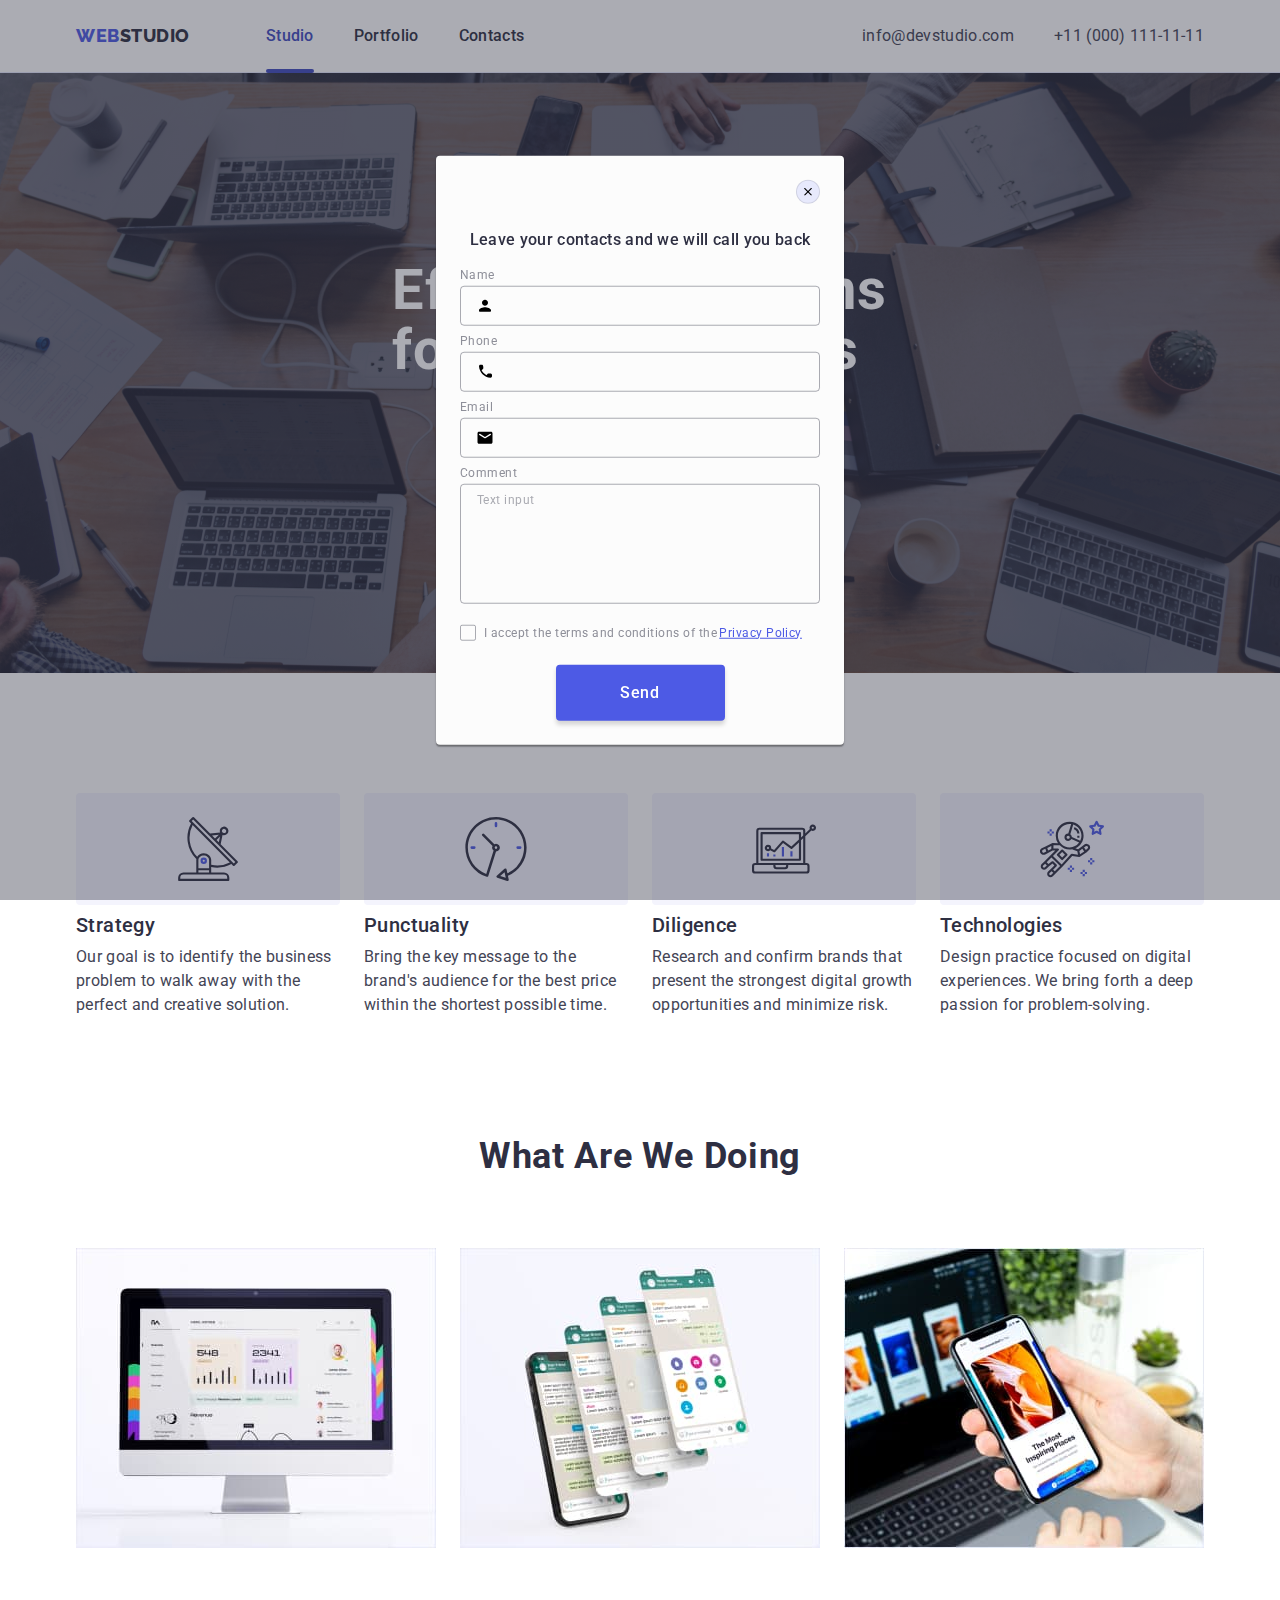
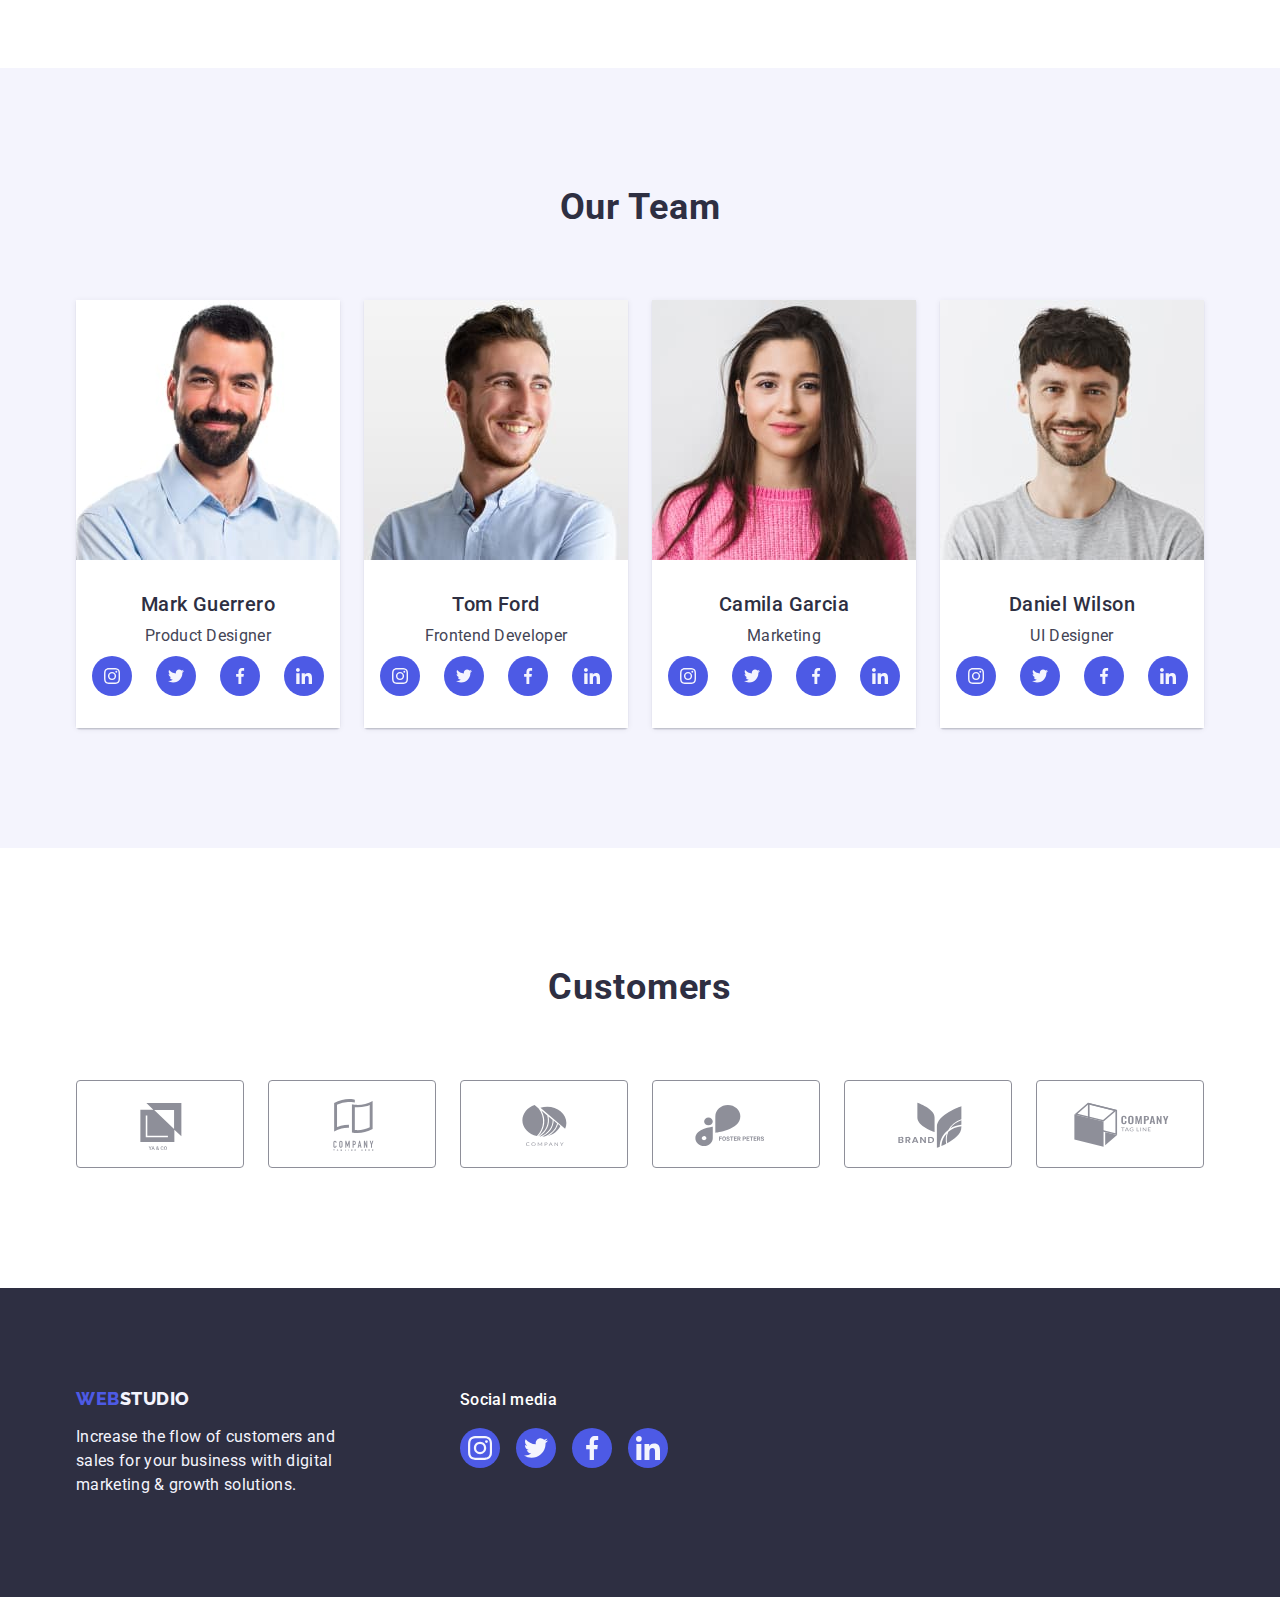
==== index.html @ 510b234d "2346" ====
<!DOCTYPE html>
<html lang="en">
  <head>
    <meta charset="UTF-8" />
    <meta http-equiv="X-UA-Compatible" content="IE=edge" />
    <meta name="viewport" content="width=device-width, initial-scale=1.0" />
    <title>WebStudio</title>
    <link rel="preconnect" href="https://fonts.googleapis.com" />
    <link rel="preconnect" href="https://fonts.gstatic.com" crossorigin />
    <link
      href="https://fonts.googleapis.com/css2?family=Raleway:wght@800&family=Roboto:wght@400;500;700&display=swap"
      rel="stylesheet"
    />
    <link
      rel="stylesheet"
      href="https://cdnjs.cloudflare.com/ajax/libs/modern-normalize/1.1.0/modern-normalize.min.css"
    />
    <link rel="stylesheet" href="./css/styles.css" />
  </head>
  <body>
    <!-- header -->

    <header class="page-header">
      <div class="container page-header-container">
        <nav class="page-navigation">
          <a class="link logo logo-header" href="./index.html"
            >web<span class="logo-second-word-header">Studio</span>
          </a>
          <ul class="list menu">
            <li class="menu-item">
              <a class="link menu-link current" href="./index.html">Studio</a>
            </li>
            <li class="menu-item">
              <a class="link menu-link" href="./portfolio.html">Portfolio</a>
            </li>
            <li class="menu-item"><a class="link menu-link" href="">Contacts</a></li>
          </ul>
        </nav>
        <address class="page-contact">
          <ul class="list contact-list">
            <li>
              <a class="link contact" href="mailto:info@devstudio.com">info@devstudio.com</a>
            </li>
            <li><a class="link contact" href="tel:+11(000)1111111">+11 (000) 111-11-11</a></li>
          </ul>
        </address>
      </div>
    </header>
    <main>
      <!-- slogan -->

      <section class="slogan">
        <div class="container">
          <h1 class="main-title">Effective Solutions for Your Business</h1>
          <button class="modal-open-btn" type="button" data-modal-open>Order Service</button>
        </div>
      </section>

      <!-- our advantages-->

      <section class="our-advantages">
        <div class="container">
          <h2 class="suptitle" hidden>key points</h2>
          <ul class="list advantages-list">
            <li class="advantages-list-item">
              <div class="advantages-list-icon">
                <svg class="advantages-icon" aria-label="antenna icon" width="64" height="64">
                  <use href="./images/icons.svg#icon-antenna"></use>
                </svg>
              </div>
              <h3 class="advantages-title">Strategy</h3>
              <p class="advantages-description">
                Our goal is to identify the business problem to walk away with the perfect and
                creative solution.
              </p>
            </li>
            <li class="advantages-list-item">
              <div class="advantages-list-icon">
                <svg class="advantages-icon" aria-label="clock icon" width="64" height="64">
                  <use href="./images/icons.svg#icon-clock"></use>
                </svg>
              </div>
              <h3 class="advantages-title">Punctuality</h3>
              <p class="advantages-description">
                Bring the key message to the brand's audience for the best price within the shortest
                possible time.
              </p>
            </li>
            <li class="advantages-list-item">
              <div class="advantages-list-icon">
                <svg class="advantages-icon" aria-label="diagram icon" width="64" height="64">
                  <use href="./images/icons.svg#icon-diagram"></use>
                </svg>
              </div>
              <h3 class="advantages-title">Diligence</h3>
              <p class="advantages-description">
                Research and confirm brands that present the strongest digital growth opportunities
                and minimize risk.
              </p>
            </li>
            <li class="advantages-list-item">
              <div class="advantages-list-icon">
                <svg class="advantages-icon" aria-label="astronaut icon" width="64" height="64">
                  <use href="./images/icons.svg#icon-astronaut"></use>
                </svg>
              </div>
              <h3 class="advantages-title">Technologies</h3>
              <p class="advantages-description">
                Design practice focused on digital experiences. We bring forth a deep passion for
                problem-solving.
              </p>
            </li>
          </ul>
        </div>
      </section>

      <!--  What are we doing-->

      <section class="what-are-we-doing">
        <div class="container">
          <h2 class="suptitle">What are we doing</h2>
          <ul class="list gallery-list">
            <li class="gallery-list-item">
              <img
                class="gallery-list-img"
                src="./images/what-are-we-doing/monitor.jpg"
                alt="monitor"
                width="360"
                height="300"
              />
            </li>
            <li class="gallery-list-item">
              <img
                class="gallery-list-img"
                src="./images/what-are-we-doing/screens.jpg"
                alt="screens"
                width="360"
                height="300"
              />
            </li>
            <li class="gallery-list-item">
              <img
                class="gallery-list-img"
                src="./images/what-are-we-doing/laptop-phone.jpg"
                alt="laptop-phone"
                width="360"
                height="300"
              />
            </li>
          </ul>
        </div>
      </section>

      <!-- Our Team -->

      <section class="our-team">
        <div class="container">
          <h2 class="suptitle">Our Team</h2>
          <ul class="list team-gallery-list">
            <li class="team-gallery-list-item">
              <img
                class="team-gallery-list-img"
                src="./images/our-team/mark-guerrero.jpg"
                alt="Mark Guerrero"
                width="264"
                height="260"
              />
              <div class="employees-list-text-content">
                <h3 class="employees-list-name">Mark Guerrero</h3>
                <p class="employees-list-position">Product Designer</p>
                <ul class="social-list list">
                  <li class="sosial-list-item">
                    <a href="" class="social-list-link">
                      <svg
                        class="social-list-icon"
                        aria-label="Instagram icon"
                        width="16"
                        height="16"
                      >
                        <use href="./images/icons.svg#icon-instagram"></use>
                      </svg>
                    </a>
                  </li>
                  <li class="sosial-list-item">
                    <a href="" class="social-list-link">
                      <svg
                        class="social-list-icon"
                        aria-label="twitter icon"
                        width="16"
                        height="16"
                      >
                        <use href="./images/icons.svg#icon-twitter"></use>
                      </svg>
                    </a>
                  </li>
                  <li class="sosial-list-item">
                    <a href="" class="social-list-link">
                      <svg
                        class="social-list-icon"
                        aria-label="facebook icon"
                        width="16"
                        height="16"
                      >
                        <use href="./images/icons.svg#icon-facebook"></use>
                      </svg>
                    </a>
                  </li>
                  <li class="sosial-list-item">
                    <a href="" class="social-list-link">
                      <svg
                        class="social-list-icon"
                        aria-label="linkedin icon"
                        width="16"
                        height="16"
                      >
                        <use href="./images/icons.svg#icon-linkedin"></use>
                      </svg>
                    </a>
                  </li>
                </ul>
              </div>
            </li>
            <li class="team-gallery-list-item">
              <img
                class="team-gallery-list-img"
                src="./images/our-team/tom-ford.jpg"
                alt="Tom Ford"
                width="264"
                height="260"
              />
              <div class="employees-list-text-content">
                <h3 class="employees-list-name">Tom Ford</h3>
                <p class="employees-list-position">Frontend Developer</p>
                <ul class="social-list list">
                  <li class="sosial-list-item">
                    <a href="" class="social-list-link">
                      <svg
                        class="social-list-icon"
                        aria-label="Instagram icon"
                        width="16"
                        height="16"
                      >
                        <use href="./images/icons.svg#icon-instagram"></use>
                      </svg>
                    </a>
                  </li>
                  <li class="sosial-list-item">
                    <a href="" class="social-list-link">
                      <svg
                        class="social-list-icon"
                        aria-label="twitter icon"
                        width="16"
                        height="16"
                      >
                        <use href="./images/icons.svg#icon-twitter"></use>
                      </svg>
                    </a>
                  </li>
                  <li class="sosial-list-item">
                    <a href="" class="social-list-link">
                      <svg
                        class="social-list-icon"
                        aria-label="facebook icon"
                        width="16"
                        height="16"
                      >
                        <use href="./images/icons.svg#icon-facebook"></use>
                      </svg>
                    </a>
                  </li>
                  <li class="sosial-list-item">
                    <a href="" class="social-list-link">
                      <svg
                        class="social-list-icon"
                        aria-label="linkedin icon"
                        width="16"
                        height="16"
                      >
                        <use href="./images/icons.svg#icon-linkedin"></use>
                      </svg>
                    </a>
                  </li>
                </ul>
              </div>
            </li>
            <li class="team-gallery-list-item">
              <img
                class="team-gallery-list-img"
                src="./images/our-team/camila-garcia.jpg"
                alt="Camila Garcia"
                width="264"
                height="260"
              />
              <div class="employees-list-text-content">
                <h3 class="employees-list-name">Camila Garcia</h3>
                <p class="employees-list-position">Marketing</p>
                <ul class="social-list list">
                  <li class="sosial-list-item">
                    <a href="" class="social-list-link">
                      <svg
                        class="social-list-icon"
                        aria-label="Instagram icon"
                        width="16"
                        height="16"
                      >
                        <use href="./images/icons.svg#icon-instagram"></use>
                      </svg>
                    </a>
                  </li>
                  <li class="sosial-list-item">
                    <a href="" class="social-list-link">
                      <svg
                        class="social-list-icon"
                        aria-label="twitter icon"
                        width="16"
                        height="16"
                      >
                        <use href="./images/icons.svg#icon-twitter"></use>
                      </svg>
                    </a>
                  </li>
                  <li class="sosial-list-item">
                    <a href="" class="social-list-link">
                      <svg
                        class="social-list-icon"
                        aria-label="facebook icon"
                        width="16"
                        height="16"
                      >
                        <use href="./images/icons.svg#icon-facebook"></use>
                      </svg>
                    </a>
                  </li>
                  <li class="sosial-list-item">
                    <a href="" class="social-list-link">
                      <svg
                        class="social-list-icon"
                        aria-label="linkedin icon"
                        width="16"
                        height="16"
                      >
                        <use href="./images/icons.svg#icon-linkedin"></use>
                      </svg>
                    </a>
                  </li>
                </ul>
              </div>
            </li>
            <li class="team-gallery-list-item">
              <img
                class="team-gallery-list-img"
                src="./images/our-team/daniel-wilson.jpg"
                alt="Daniel Wilson"
                width="264"
                height="260"
              />
              <div class="employees-list-text-content">
                <h3 class="employees-list-name">Daniel Wilson</h3>
                <p class="employees-list-position">UI Designer</p>
                <ul class="social-list list">
                  <li class="sosial-list-item">
                    <a href="" class="social-list-link">
                      <svg
                        class="social-list-icon"
                        aria-label="Instagram icon"
                        width="16"
                        height="16"
                      >
                        <use href="./images/icons.svg#icon-instagram"></use>
                      </svg>
                    </a>
                  </li>
                  <li class="sosial-list-item">
                    <a href="" class="social-list-link">
                      <svg
                        class="social-list-icon"
                        aria-label="twitter icon"
                        width="16"
                        height="16"
                      >
                        <use href="./images/icons.svg#icon-twitter"></use>
                      </svg>
                    </a>
                  </li>
                  <li class="sosial-list-item">
                    <a href="" class="social-list-link">
                      <svg
                        class="social-list-icon"
                        aria-label="facebook icon"
                        width="16"
                        height="16"
                      >
                        <use href="./images/icons.svg#icon-facebook"></use>
                      </svg>
                    </a>
                  </li>
                  <li class="sosial-list-item">
                    <a href="" class="social-list-link">
                      <svg
                        class="social-list-icon"
                        aria-label="linkedin icon"
                        width="16"
                        height="16"
                      >
                        <use href="./images/icons.svg#icon-linkedin"></use>
                      </svg>
                    </a>
                  </li>
                </ul>
              </div>
            </li>
          </ul>
        </div>
      </section>

      <!-- CUSTOMERS -->

      <section class="customers">
        <div class="container">
          <h2 class="suptitle">Customers</h2>
          <ul class="list customers-list">
            <li class="customers-list-item">
              <a href="" class="customers-list-link">
                <svg
                  class="customers-list-icon"
                  aria-label="logo company one"
                  width="104"
                  height="56"
                >
                  <use href="./images/icons.svg#icon-logo"></use>
                </svg>
              </a>
            </li>
            <li class="customers-list-item">
              <a href="" class="customers-list-link">
                <svg
                  class="customers-list-icon"
                  aria-label="logo company two"
                  width="104"
                  height="56"
                >
                  <use href="./images/icons.svg#icon-logo-1"></use>
                </svg>
              </a>
            </li>
            <li class="customers-list-item">
              <a href="" class="customers-list-link">
                <svg
                  class="customers-list-icon"
                  aria-label="logo company three"
                  width="104"
                  height="56"
                >
                  <use href="./images/icons.svg#icon-logo-2"></use>
                </svg>
              </a>
            </li>
            <li class="customers-list-item">
              <a href="" class="customers-list-link">
                <svg
                  class="customers-list-icon"
                  aria-label="logo company four"
                  width="104"
                  height="56"
                >
                  <use href="./images/icons.svg#icon-logo-3"></use>
                </svg>
              </a>
            </li>
            <li class="customers-list-item">
              <a href="" class="customers-list-link">
                <svg
                  class="customers-list-icon"
                  aria-label="logo company five"
                  width="104"
                  height="56"
                >
                  <use href="./images/icons.svg#icon-logo-4"></use>
                </svg>
              </a>
            </li>
            <li class="customers-list-item">
              <a href="" class="customers-list-link">
                <svg
                  class="customers-list-icon"
                  aria-label="logo company six"
                  width="104"
                  height="56"
                >
                  <use href="./images/icons.svg#icon-logo-5"></use>
                </svg>
              </a>
            </li>
          </ul>
        </div>
      </section>
    </main>

    <!-- footer -->

    <footer class="footer">
      <div class="container footer-container">
        <div class="footer-block-one">
          <a class="link logo logo-footer" href="./index.html"
            >web<span class="logo-second-word-footer">Studio</span>
          </a>
          <p class="footer-message">
            Increase the flow of customers and sales for your business with digital marketing &
            growth solutions.
          </p>
        </div>

        <div class="footer-block-two">
          <p class="footer-media-message">Social media</p>
          <ul class="footer-social-list list">
            <li class="footer-social-list-item">
              <a href="" class="footer-social-list-link">
                <svg
                  class="footer-social-list-icon"
                  aria-label="Instagram icon"
                  width="24"
                  height="24"
                >
                  <use href="./images/icons.svg#icon-instagram"></use>
                </svg>
              </a>
            </li>
            <li class="footer-social-list-item">
              <a href="" class="footer-social-list-link">
                <svg
                  class="footer-social-list-icon"
                  aria-label="twitter icon"
                  width="24"
                  height="24"
                >
                  <use href="./images/icons.svg#icon-twitter"></use>
                </svg>
              </a>
            </li>
            <li class="footer-social-list-item">
              <a href="" class="footer-social-list-link">
                <svg
                  class="footer-social-list-icon"
                  aria-label="facebook icon"
                  width="24"
                  height="24"
                >
                  <use href="./images/icons.svg#icon-facebook"></use>
                </svg>
              </a>
            </li>
            <li class="footer-social-list-item">
              <a href="" class="footer-social-list-link">
                <svg
                  class="footer-social-list-icon"
                  aria-label="linkedin icon"
                  width="24"
                  height="24"
                >
                  <use href="./images/icons.svg#icon-linkedin"></use>
                </svg>
              </a>
            </li>
          </ul>
        </div>
      </div>
    </footer>
    <div class="backdrop" data-modal>
      <div class="modal">
        <button type="button" class="modal-close-button" data-modal-close>
          <svg class="modal-close-icon" aria-label="modal close icon" width="8" height="8">
            <use href="./images/icons.svg#icon-close-black"></use>
          </svg>
        </button>

        <p class="contact-form-title">Leave your contacts and we will call you back</p>

        <form class="modal-contact-form">
          <div class="contact-form-field-wrap">
            <label for="user-name" class="contact-form-field-wrapper">Name</label>
            <div class="contact-form-input-wrapper">
              <input
                id="user-name"
                class="contact-form-input"
                name="user-name"
                type="text"
                required
                pattern="[a-zA-Zа-яА-ЯіІїЇєЄ’ґҐ]+"
              />
              <svg class="contact-form-input-icon" aria-label="name icon" width="18" height="24">
                <use href="./images/icons.svg#icon-name"></use>
              </svg>
            </div>
          </div>

          <div class="contact-form-field-wrap">
            <label for="user-phone" class="contact-form-field-wrapper">Phone</label>
            <div class="contact-form-input-wrapper">
              <input
                id="user-phone"
                class="contact-form-input"
                name="user_tel"
                type="tel"
                required
                pattern="[0-9]{3}-[0-9]{3}-[0-9]{2}-[0-9]{2}"
                title="xxx-xxx-xx-xx"
              />
              <svg class="contact-form-input-icon" aria-label="phone icon" width="18" height="24">
                <use href="./images/icons.svg#icon-phone"></use>
              </svg>
            </div>
          </div>

          <div class="contact-form-field-wrap">
            <label for="user-email" class="contact-form-field-wrapper">Email</label>
            <div class="contact-form-input-wrapper">
              <input
                id="user-email"
                class="contact-form-input"
                name="user_email"
                type="email"
                required
              />
              <svg class="contact-form-input-icon" aria-label="email icon" width="18" height="24">
                <use href="./images/icons.svg#icon-email"></use>
              </svg>
            </div>
          </div>

          <div class="comment-form-field-wrap">
            <label for="user-comment" class="comment-form-field-wrapper">Comment</label>
            <textarea
              id="user-comment"
              class="contact-form-message"
              name="user-message"
              placeholder="Text input"
            ></textarea>
          </div>

          <div>
            <label class="contact-form-checkbox-wrapper">
              <input class="contact-form-checkbox" type="checkbox" name="privacy_policy" required />
              <svg
                class="contact-form-own-checkbox"
                aria-label="checkbox icon"
                width="10"
                height="8"
              >
                <use
                  class="contact-form-checkmark-icon"
                  href="./images/icons.svg#icon-checkmark"
                ></use>
              </svg>
              I accept the terms and conditions of the
              <a class="privacy-policy" href="">Privacy Policy</a>
            </label>
          </div>

          <button class="contact-form-send" type="submit">Send</button>
        </form>
      </div>
    </div>
    <script src="./js/modal.js"></script>
  </body>
</html>
---- css/styles.css ----
:root {
  --main-font-family: 'Roboto', sans-serif;
  --secondary-font-family: 'Raleway', sans-serif;
  --background-color: #ffffff;
  --logo-second-word-header: #2e2f42;
  --logo-second-word-footer: #f4f4fd;
  --border-menu-filter-btn: 1px solid #e7e9fc;
  --social-list-icon-color: #f4f4fd;
  --footer-social-list-icon-color: #f4f4fd;
  --customers-logo-color: #8e8f99;
  --customers-logo-hover-color: #404bbf;
  --transition-duration-and-func: 250ms cubic-bezier(0.4, 0, 0.2, 1);
}

.list {
  list-style: none;
}

.link {
  text-decoration: none;
}

button {
  cursor: pointer;
}

h1,
h2,
h3,
p {
  margin-top: 0;
  margin-bottom: 0;
}

ul,
ol {
  margin-top: 0;
  margin-bottom: 0;
  padding-left: 0;
}

img {
  display: block;
}

body {
  font-family: var(--main-font-family);
  color: #434455;
  background-color: #ffffff;
}

.container {
  width: 1158px;
  margin-left: auto;
  margin-right: auto;
  padding-left: 15px;
  padding-right: 15px;
}

/* ================= COMPONENTS ================= */

.suptitle {
  font-weight: 700;
  font-size: 36px;
  line-height: 1.1;
  letter-spacing: 0.02em;
  text-transform: capitalize;
  text-align: center;
  color: #2e2f42;
  margin-bottom: 72px;
}

.logo {
  font-family: var(--secondary-font-family);
  font-weight: 800;
  font-size: 18px;
  line-height: 1.17;
  letter-spacing: 0.03em;
  color: #4d5ae5;
  text-transform: uppercase;
}

.logo-header {
  margin-right: 76px;
}
.logo-footer {
  display: inline-block;
  margin-bottom: 16px;
}

.logo-second-word-footer {
  color: var(--logo-second-word-footer);
}

.logo-second-word-header {
  color: var(--logo-second-word-header);
}
/* ================= /COMPONENTS ================= */

/* ================== header ===================== */
.page-header {
  display: flex;
  align-items: center;
  border-bottom: 1px solid #e7e9fc;
  box-shadow: 0px 2px 1px rgba(46, 47, 66, 0.08), 0px 1px 1px rgba(46, 47, 66, 0.16),
    0px 1px 6px rgba(46, 47, 66, 0.08);
}

.page-header-container {
  display: flex;
  align-items: center;
}

.page-navigation {
  display: flex;
  align-items: center;
}

.menu {
  display: flex;
  align-items: center;
  gap: 40px;
}

.menu-link {
  font-weight: 500;
  font-size: 16px;
  line-height: 1.5;
  letter-spacing: 0.02em;
  color: #2e2f42;
  padding-top: 24px;
  padding-bottom: 24px;
  transition: color var(--transition-duration-and-func);
  display: block;
}

.current {
  color: #404bbf;
  position: relative;
}

.current::after {
  content: '';
  display: block;
  width: 100%;
  height: 4px;
  border-radius: 2px;
  background-color: #404bbf;
  position: absolute;
  bottom: -1px;
  left: 0;
}

.menu-link:hover,
.menu-link:focus {
  color: #404bbf;
}

.page-contact {
  font-style: normal;
  margin-left: auto;
}

.contact-list {
  display: flex;
  align-items: center;
  gap: 40px;
}

.contact {
  font-weight: 400;
  font-size: 16px;
  line-height: 1.5;
  letter-spacing: 0.02em;
  color: #434455;
  transition: color var(--transition-duration-and-func);
}

.contact:hover,
.contact:focus {
  color: #404bbf;
}

/* ==========/header========== */

/*  =================slogan================*/
.slogan {
  background-color: #2e2f42;
  padding: 188px 0;
  background-image: linear-gradient(rgba(46, 47, 66, 0.7), rgba(46, 47, 66, 0.7)),
    url(../images/slogan/people-office.jpg);
  background-size: cover;
  background-repeat: no-repeat;
  background-position: center;
  margin-left: auto;
  margin-right: auto;
  max-width: 1440px;
}

.main-title {
  font-weight: 700;
  font-size: 56px;
  line-height: 1.07;
  letter-spacing: 0.02em;
  margin-left: auto;
  margin-right: auto;
  color: #ffffff;
  max-width: 496px;
}
.modal-open-btn {
  margin-left: auto;
  margin-right: auto;
  margin-top: 48px;
  display: block;
  padding: 16px 32px;
  min-width: 169px;
  min-height: 56px;
  border: none;
  box-shadow: 0px 4px 4px rgba(0, 0, 0, 0.15);
  border-radius: 4px;
  font-weight: 500;
  font-size: 16px;
  line-height: 1.5;
  letter-spacing: 0.04em;
  color: #ffffff;
  background-color: #4d5ae5;
  transition: background-color var(--transition-duration-and-func);
}

.modal-open-btn:hover,
.modal-open-btn:focus {
  background-color: #404bbf;
}

.advantages-title {
  font-weight: 500;
  font-size: 20px;
  line-height: 1.2;
  letter-spacing: 0.02em;
  color: #2e2f42;
}
.advantages-description {
  font-weight: 400;
  font-size: 16px;
  line-height: 1.5;
  letter-spacing: 0.02em;
  color: #434455;
}
/*  =================/slogan================*/

/* ================= our advantages=================== */

.our-advantages {
  padding: 120px 0;
}

.advantages-list {
  display: flex;
  align-items: center;
  gap: 24px;
}

.advantages-list-item {
  flex-basis: calc((100% - 72px) / 4);
}

.advantages-list-icon {
  display: flex;
  justify-content: center;
  align-items: center;
  background-color: #f4f4fd;
  border-radius: 4px;
  padding-top: 24px;
  padding-bottom: 24px;
  margin-bottom: 8px;
  height: 112px;
}

.advantages-title {
  margin-bottom: 8px;
}

/* ================== /our advantages==================== */

/* ==================== What are we doing ================ */

.what-are-we-doing {
  padding-bottom: 120px;
}

.gallery-list {
  display: flex;
  gap: 24px;
}

.gallery-list-item {
  flex-basis: calc((100% - 48px) / 3);
}

/*================ Our Team ================*/

.our-team {
  background-color: #f4f4fd;
  padding-top: 120px;
  padding-bottom: 120px;
}

.employees-list-name {
  font-weight: 500;
  font-size: 20px;
  line-height: 1.2;
  letter-spacing: 0.02em;
  color: #2e2f42;
  margin-bottom: 8px;
}
.employees-list-position {
  font-weight: 400;
  font-size: 16px;
  line-height: 1.5;
  letter-spacing: 0.02em;
  color: #434455;
  margin-bottom: 8px;
}

.team-gallery-list {
  display: flex;
  gap: 24px;
}

.team-gallery-list-item {
  flex-basis: calc((100% - 72px) / 4);
  border-radius: 0px 0px 4px 4px;
  box-shadow: 0px 1px 6px rgba(46, 47, 66, 0.08), 0px 1px 1px rgba(46, 47, 66, 0.16),
    0px 2px 1px rgba(46, 47, 66, 0.08);
}

.employees-list-text-content {
  padding-top: 32px;
  padding-bottom: 32px;
  text-align: center;
  background-color: #ffffff;
}

.social-list {
  display: flex;
  justify-content: center;
  gap: 24px;
}

.social-list-link {
  width: 40px;
  height: 40px;
  border-radius: 50%;
  background-color: #4d5ae5;
  display: flex;
  justify-content: center;
  align-items: center;
  transition: background-color var(--transition-duration-and-func);
}

.social-list-link:hover,
.social-list-link:focus {
  background-color: #404bbf;
}

.social-list-icon {
  fill: var(--social-list-icon-color);
}

/*================ /Our Team ================*/

/*================ CUSTOMERS =============== */
.customers {
  padding-top: 120px;
  padding-bottom: 120px;
}

.customers-list {
  display: flex;
  justify-content: center;
  gap: 24px;
}

.customers-list-item {
  flex-basis: calc((100% - 120px) / 6);
  width: 168px;
  height: 88px;
}

.customers-list-link {
  display: flex;
  width: 100%;
  height: 100%;
  border: 1px solid var(--customers-logo-color);
  border-radius: 4px;
  justify-content: center;
  align-items: center;
  color: var(--customers-logo-color);
  transition: border-color var(--transition-duration-and-func),
    color var(--transition-duration-and-func);
}

.customers-list-link:hover,
.customers-list-link:focus {
  color: var(--customers-logo-hover-color);
  border-color: var(--customers-logo-hover-color);
}

.customers-list-icon {
  fill: currentColor;
}

/*================ /CUSTOMERS =============== */

/*====================== footer ================*/

.footer {
  background-color: #2e2f42;
  padding-top: 100px;
  padding-bottom: 100px;
  display: flex;
}

.footer-container {
  display: flex;
  align-items: baseline;
}

.footer-block-one {
  margin-right: 120px;
}

.footer-message {
  font-weight: 400;
  font-size: 16px;
  line-height: 1.5;
  letter-spacing: 0.02em;
  color: #f4f4fd;
  max-width: 264px;
}

.footer-media-message {
  font-weight: 500;
  font-size: 16px;
  line-height: 1.5;
  letter-spacing: 0.02em;
  color: #ffffff;
  margin-bottom: 16px;
}
.footer-social-list {
  display: flex;
  gap: 16px;
}

.footer-social-list-link {
  display: flex;
  width: 40px;
  height: 40px;
  border-radius: 50%;
  background-color: #4d5ae5;
  justify-content: center;
  align-items: center;
  transition: background-color var(--transition-duration-and-func);
}

.footer-social-list-link:hover,
.footer-social-list-link:focus {
  background-color: #31d0aa;
}

.footer-social-list-icon {
  fill: var(--footer-social-list-icon-color);
}

/*====================== /footer ================*/

/*====================== PORTFOLIO =================*/

.filter {
  padding-top: 96px;
  padding-bottom: 120px;
}

.menu-filter-btn {
  font-weight: 500;
  font-size: 16px;
  line-height: 1.5;
  letter-spacing: 0.04em;
  color: #4d5ae5;
  background-color: #f4f4fd;
  padding: 12px 24px;
  border-radius: 4px;
  border: var(--border-menu-filter-btn);
  transition: color var(--transition-duration-and-func),
    background-color var(--transition-duration-and-func),
    border-color var(--transition-duration-and-func), box-shadow var(--transition-duration-and-func);
}

.menu-filter-btn:hover,
.menu-filter-btn:focus {
  background-color: #404bbf;
  color: #ffffff;
  border: 1px solid transparent;
  box-shadow: 0px 3px 1px rgba(0, 0, 0, 0.1), 0px 2px 1px rgba(0, 0, 0, 0.08),
    0px 2px 2px rgba(0, 0, 0, 0.12);
}

.portfolio-list {
  display: flex;
  flex-wrap: wrap;
  column-gap: 24px;
  row-gap: 48px;
}

.portfolio-list-item {
  flex-basis: calc((100% - 48px) / 3);
}

.portfolio-link {
  display: block;
  transition: box-shadow var(--transition-duration-and-func);
}

.portfolio-list-img-wrapper {
  position: relative;
  overflow: hidden;
}

.overlay {
  position: absolute;
  top: 0;
  left: 0;
  font-weight: 400;
  font-size: 16px;
  line-height: 1.5;
  letter-spacing: 0.02em;
  padding: 40px 32px;
  color: #f4f4fd;
  background-color: #4d5ae5;
  width: 100%;
  height: 100%;
  overflow: auto;
  transform: translateY(100%);
  transition: transform var(--transition-duration-and-func);
}

.portfolio-link:hover,
.portfolio-link:focus {
  box-shadow: 0px 1px 6px rgba(46, 47, 66, 0.08), 0px 1px 1px rgba(46, 47, 66, 0.16),
    0px 2px 1px rgba(46, 47, 66, 0.08);
}

.portfolio-link:hover .overlay,
.portfolio-link:focus .overlay {
  transform: translateY(0%);
}

.portfolio-list-branch {
  font-weight: 500;
  font-size: 20px;
  line-height: 1.2;
  letter-spacing: 0.02em;
  color: #2e2f42;
  margin-bottom: 8px;
}

.portfolio-list-activity {
  font-weight: 400;
  font-size: 16px;
  line-height: 1.5;
  letter-spacing: 0.02em;
  color: #434455;
}

.menu-filter {
  display: flex;
  justify-content: center;
  margin-bottom: 72px;
  gap: 24px;
}

.portfolio-list-text-content {
  padding: 32px 16px;
  border: 1px solid #e7e9fc;
  border-top: none;
}
/*====================== /PORTFOLIO =================*/

/* ===================== BACKDROP MODAL ====================*/

.backdrop {
  position: fixed;
  top: 0;
  left: 0;
  width: 100%;
  height: 100%;
  background-color: rgba(46, 47, 66, 0.4);
  opacity: 1;
  visibility: visible;
  transition: opacity var(--transition-duration-and-func),
    visibility var(--transition-duration-and-func);
}

.is-hidden {
  opacity: 0;
  visibility: hidden;
  pointer-events: none;
}

.modal {
  width: 408px;
  min-height: 584px;
  padding: 72px 24px 24px;
  background-color: #fcfcfc;
  border-radius: 4px;
  box-shadow: 0px 1px 1px rgba(0, 0, 0, 0.14), 0px 1px 3px rgba(0, 0, 0, 0.12),
    0px 2px 1px rgba(0, 0, 0, 0.2);
  position: absolute;
  top: 50%;
  left: 50%;
  transform: translate(-50%, -50%);
  transition: transform var(--transition-duration-and-func);
}

.modal-close-button {
  display: flex;
  justify-content: center;
  align-items: center;
  position: absolute;
  top: 24px;
  right: 24px;
  padding: 0;
  width: 24px;
  height: 24px;
  border-radius: 50%;
  background-color: #e7e9fc;
  border: 1px solid rgba(0, 0, 0, 0.1);
  transition: background-color var(--transition-duration-and-func),
    border var(--transition-duration-and-func);
}

.modal-close-button:hover,
.modal-close-button:focus {
  border: none;
  background-color: #404bbf;
}

.modal-close-button:hover .modal-close-icon,
.modal-close-button:focus .modal-close-icon {
  fill: #ffffff;
}

.modal-close-icon {
  transition: fill var(--transition-duration-and-func);
}

.contact-form-title {
  margin-bottom: 16px;
  text-align: center;
  font-style: normal;
  font-weight: 500;
  font-size: 16px;
  line-height: 1.5;
  letter-spacing: 0.02em;
  color: #2e2f42;
}

.contact-form-field-wrap {
  margin-bottom: 8px;
}

.contact-form-field-wrapper {
  display: block;
  font-weight: 400;
  font-size: 12px;
  line-height: 1.17;
  letter-spacing: 0.04em;
  color: #8e8f99;
  margin-bottom: 4px;
}

.contact-form-input-wrapper {
  position: relative;
  display: block;
}

.contact-form-input {
  width: 100%;
  height: 40px;
  border: 1px solid rgba(46, 47, 66, 0.4);
  border-radius: 4px;
  padding-left: 38px;
  background-color: transparent;
  outline: transparent;
  transition: border-color var(--transition-duration-and-func);
}

.contact-form-input:focus {
  outline: none;
  border-color: #4d5ae5;
}

.contact-form-input:focus + .contact-form-input-icon {
  fill: #4d5ae5;
}

.contact-form-input-icon {
  position: absolute;
  left: 16px;
  top: 50%;
  transform: translateY(-50%);
  transition: fill var(--transition-duration-and-func);
}

.comment-form-field-wrap {
  margin-bottom: 16px;
}

.comment-form-field-wrapper {
  display: block;
  font-weight: 400;
  font-size: 12px;
  line-height: 1.17;
  letter-spacing: 0.04em;
  color: #8e8f99;
  margin-bottom: 4px;
}

.contact-form-message {
  width: 100%;
  height: 120px;
  border: 1px solid rgba(46, 47, 66, 0.4);
  border-radius: 4px;
  padding: 8px 16px;
  resize: none;
  transition: border-color var(--transition-duration-and-func);
  font-size: 12px;
  line-height: 1.17;
  letter-spacing: 0.04em;
  color: rgba(46, 47, 66, 0.4);
  background-color: transparent;
  outline: transparent;
}

.contact-form-message::placeholder {
  font-weight: 400;
  font-size: 12px;
  line-height: 1.17;
  letter-spacing: 0.04em;
  color: rgba(46, 47, 66, 0.4);
}

.contact-form-message:focus {
  outline: none;
  border-color: #4d5ae5;
}

.contact-form-checkbox-wrapper {
  display: flex;
  align-items: center;
  font-weight: 400;
  font-size: 12px;
  line-height: 1.17;
  letter-spacing: 0.04em;
  color: #8e8f99;
}

.contact-form-checkbox {
  appearance: none;
  position: absolute;
}

.contact-form-checkbox:focus + .contact-form-own-checkbox {
  outline: 1px solid #4d5ae5;
}

.contact-form-own-checkbox {
  width: 16px;
  height: 16px;
  border: 1px solid rgba(46, 47, 66, 0.4);
  border-radius: 2px;
  padding: 4px 3px;
  cursor: pointer;
  margin-right: 8px;
}

.contact-form-checkmark-icon {
  opacity: 0;
}

.contact-form-checkbox:checked + .contact-form-own-checkbox {
  background-color: #404bbf;
}

.contact-form-checkbox:checked + .contact-form-own-checkbox > .contact-form-checkmark-icon {
  opacity: 1;
}

.privacy-policy {
  color: #4d5ae5;
  margin-left: 2px;
}
.contact-form-send {
  display: block;
  margin-right: auto;
  margin-left: auto;
}

.contact-form-send {
  display: block;
  margin-left: auto;
  margin-right: auto;
  margin-top: 24px;
  padding: 16px 32px;
  min-width: 169px;
  min-height: 56px;
  box-shadow: 0px 4px 4px rgba(0, 0, 0, 0.15);
  border-radius: 4px;
  font-weight: 500;
  font-size: 16px;
  line-height: 1.5;
  letter-spacing: 0.04em;
  color: #ffffff;
  border: none;
  background-color: #4d5ae5;
  transition: background-color var(--transition-duration-and-func);
}

.contact-form-send:hover,
.contact-form-send:focus {
  background-color: #404bbf;
}

/* ===================== /BACKDROP MODAL ====================*/
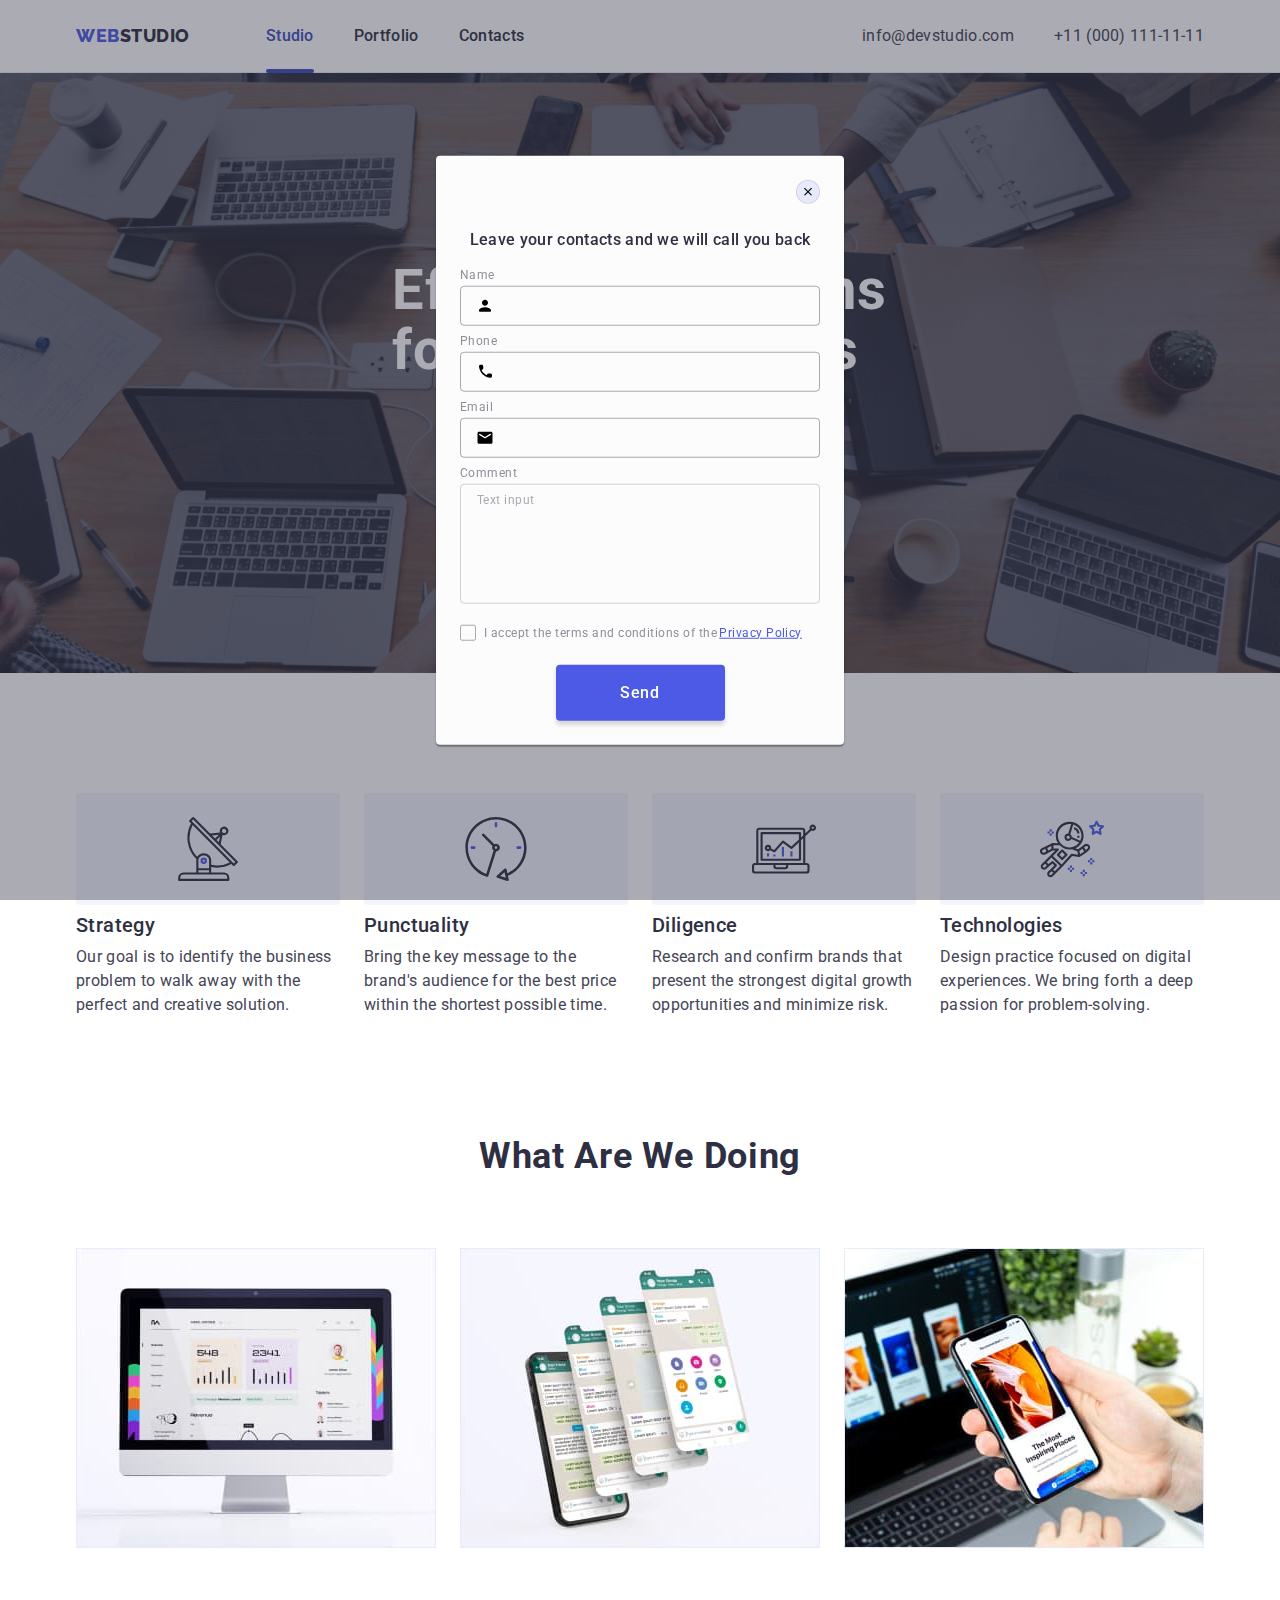
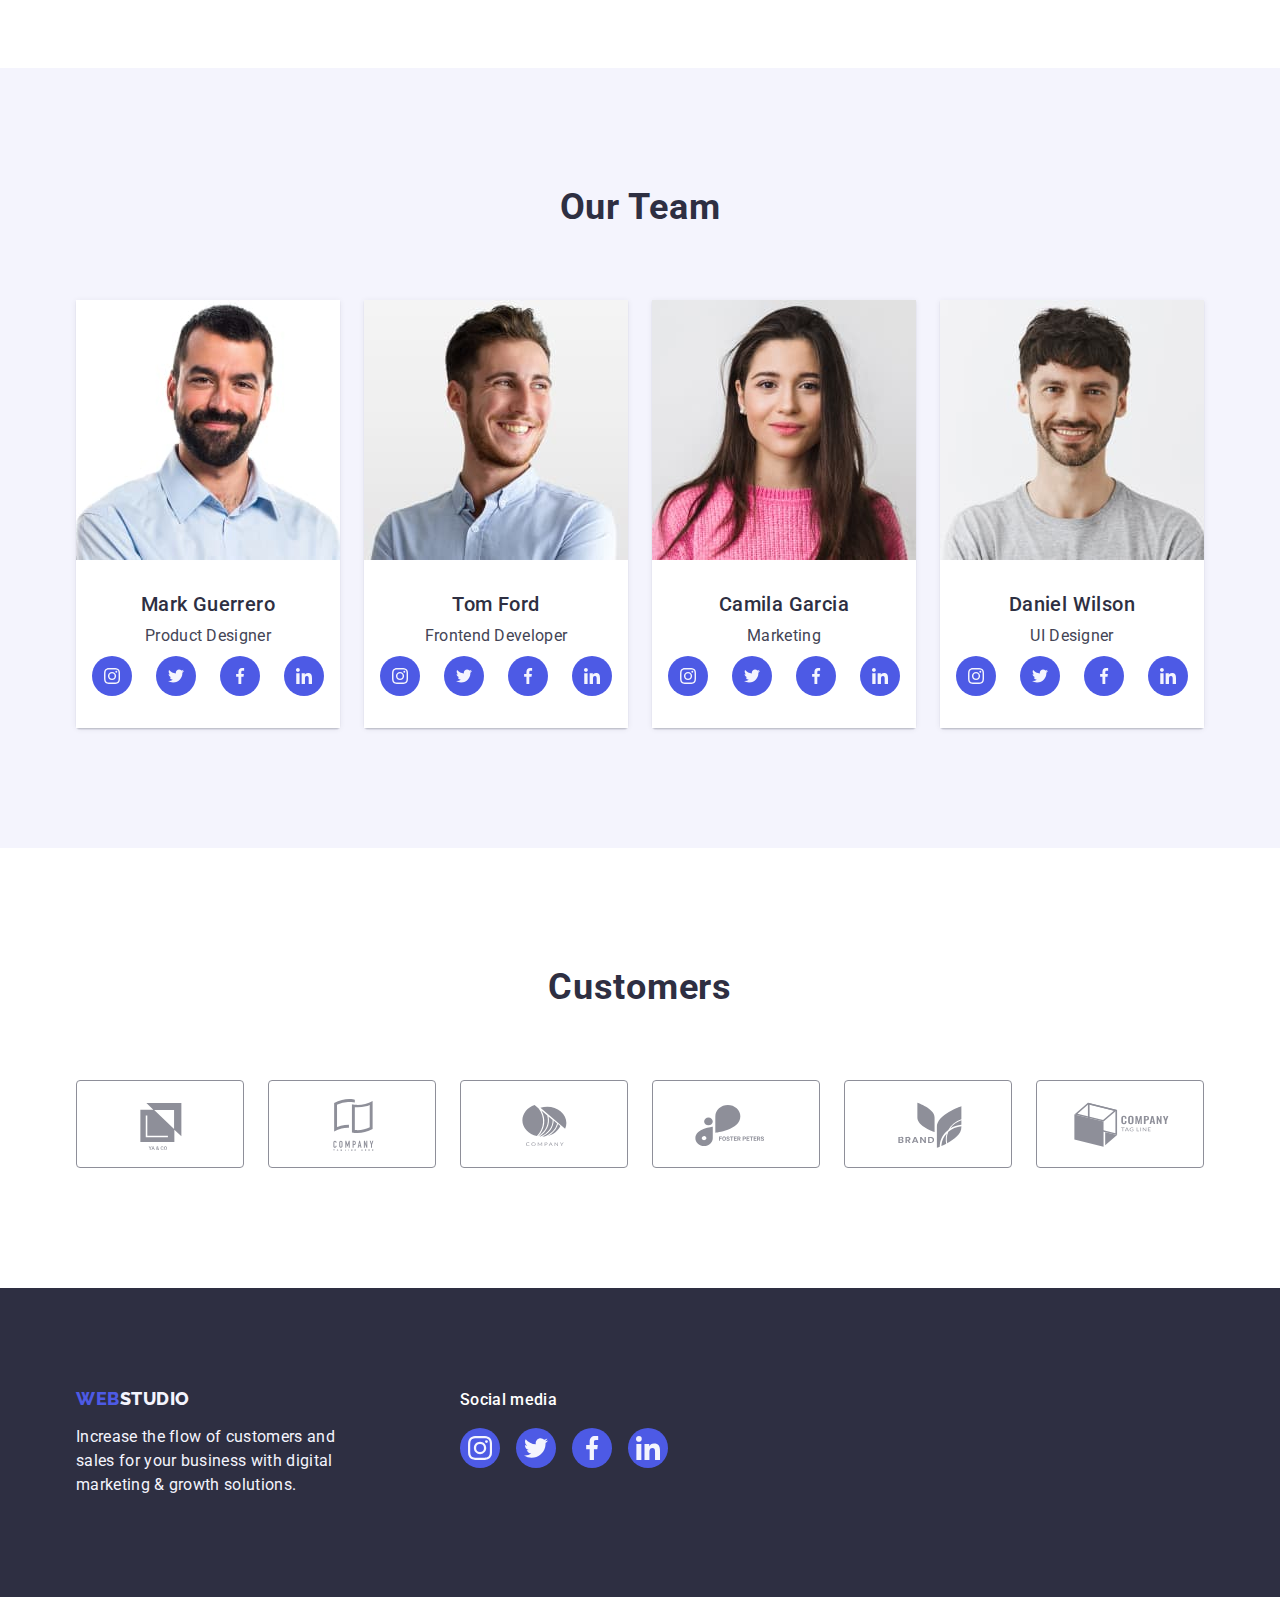
==== commit 680692f9: "2353" ====
--- a/index.html
+++ b/index.html
@@ -628,11 +628,11 @@
           </div>
 
           <div class="comment-form-field-wrap">
-            <label for="user-comment" class="comment-form-field-wrapper">Comment</label>
+            <label for="user-comment" class="contact-form-field-wrapper">Comment</label>
             <textarea
               id="user-comment"
               class="contact-form-message"
-              name="user-message"
+              name="user-comment"
               placeholder="Text input"
             ></textarea>
           </div>
--- a/css/styles.css
+++ b/css/styles.css
@@ -716,20 +716,10 @@
   margin-bottom: 16px;
 }
 
-.comment-form-field-wrapper {
-  display: block;
-  font-weight: 400;
-  font-size: 12px;
-  line-height: 1.17;
-  letter-spacing: 0.04em;
-  color: #8e8f99;
-  margin-bottom: 4px;
-}
-
 .contact-form-message {
   width: 100%;
   height: 120px;
-  border: 1px solid rgba(46, 47, 66, 0.4);
+  border: 1px solid rgba(46, 47, 66, 0.2);
   border-radius: 4px;
   padding: 8px 16px;
   resize: none;
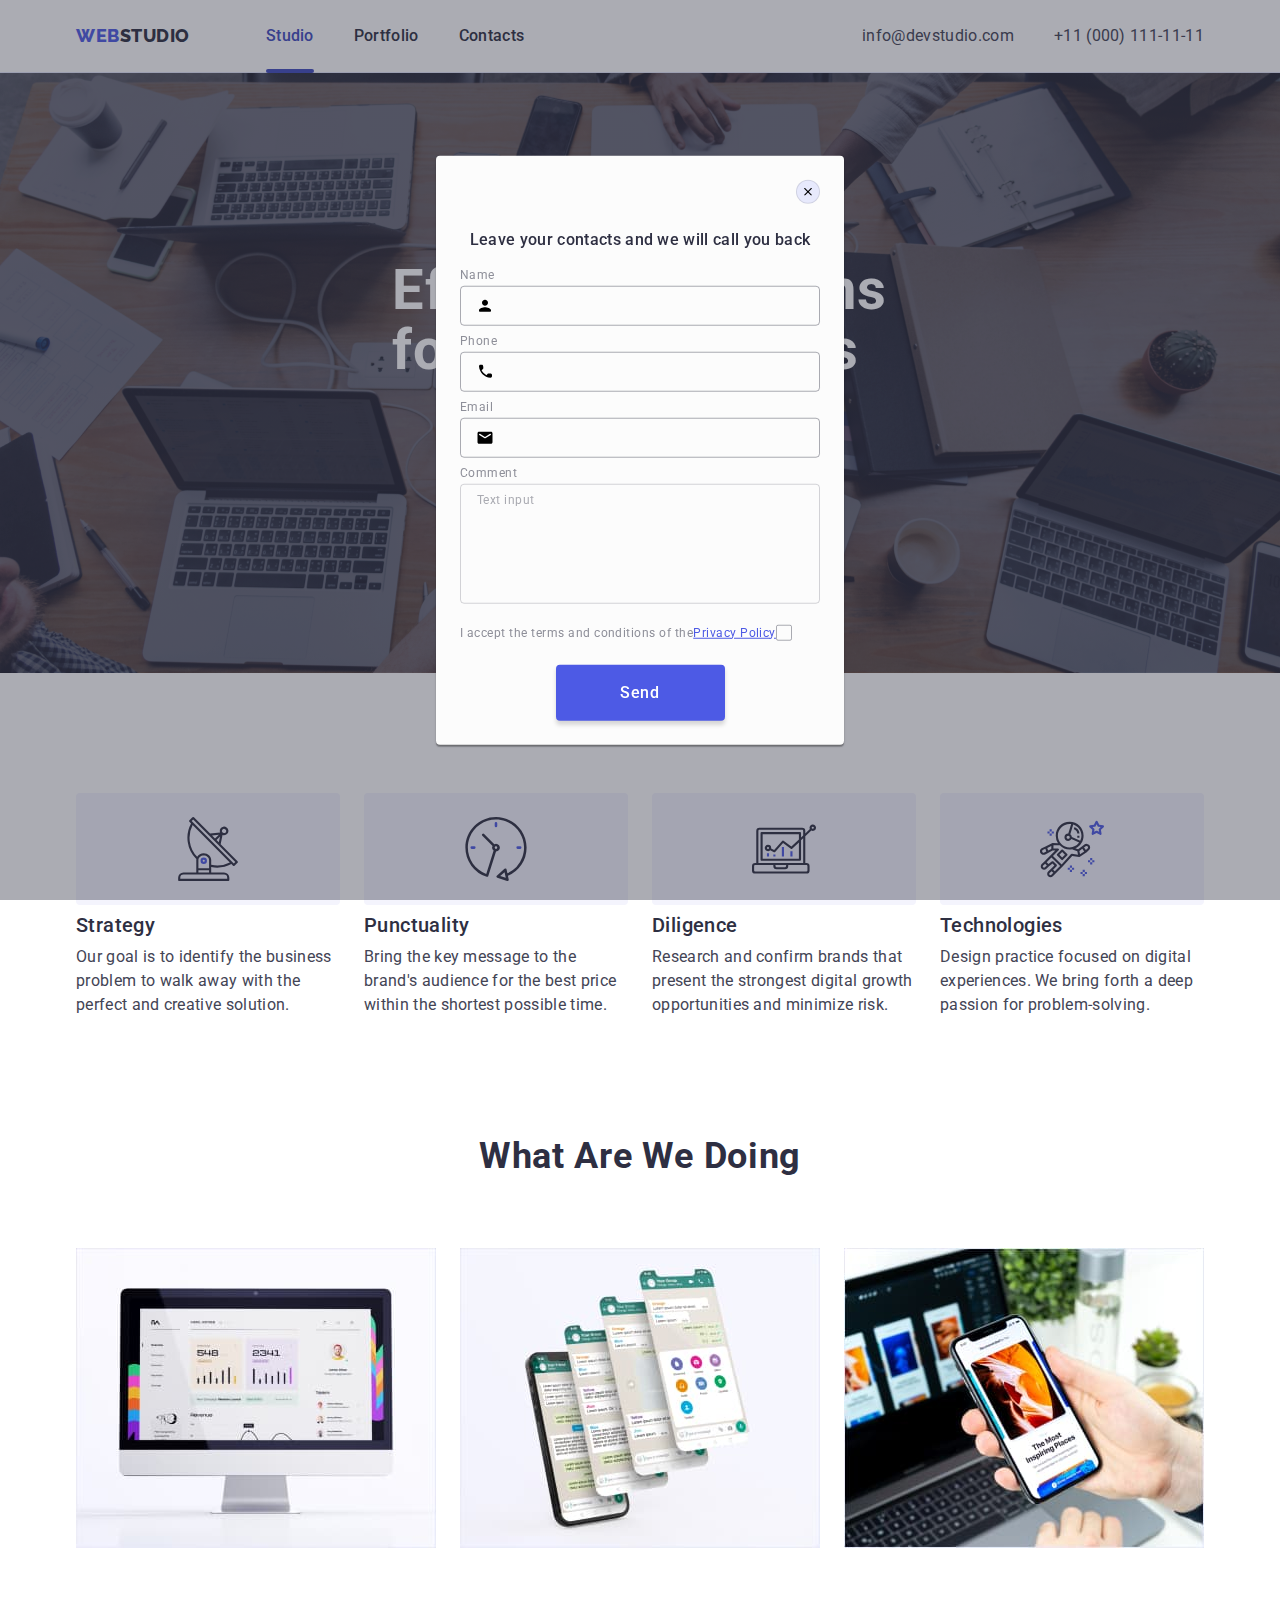
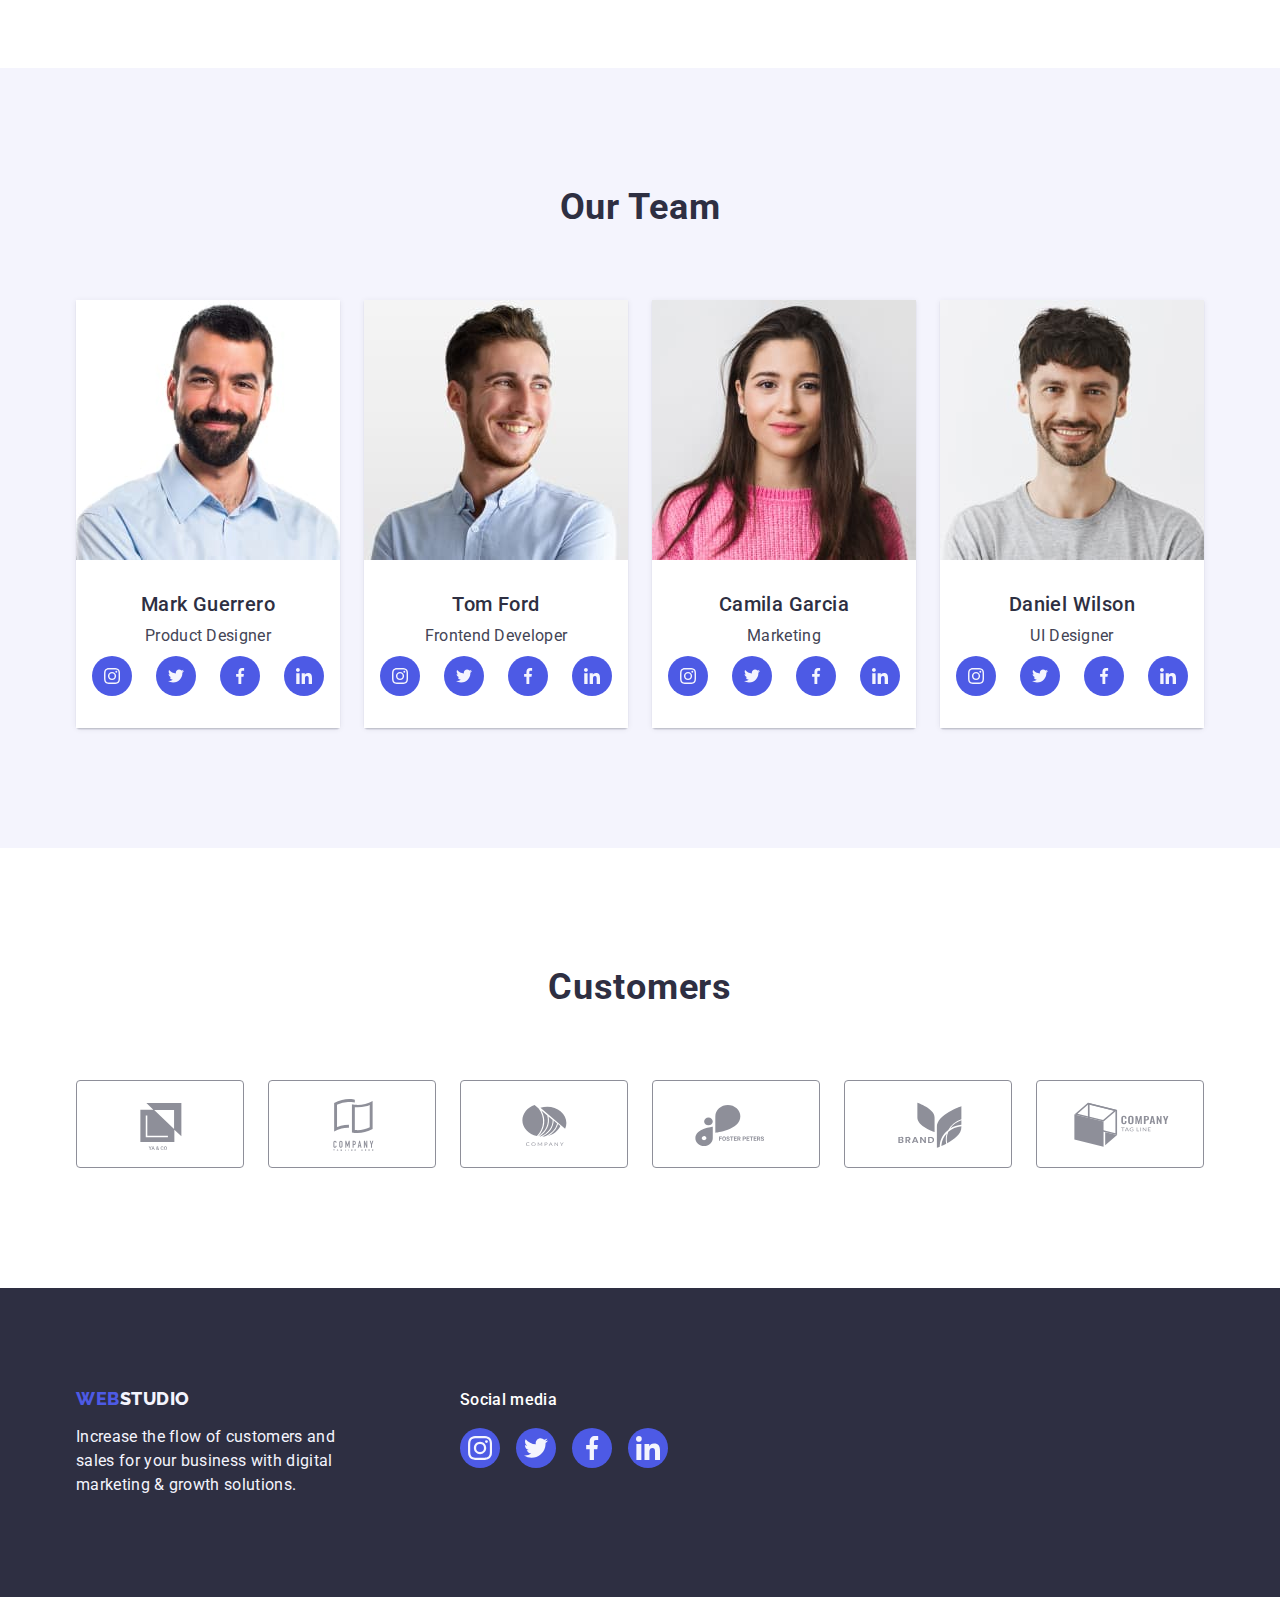
==== commit b62233b0: "31/05 13.08" ====
--- a/index.html
+++ b/index.html
@@ -637,22 +637,31 @@
             ></textarea>
           </div>
 
-          <div>
-            <label class="contact-form-checkbox-wrapper">
-              <input class="contact-form-checkbox" type="checkbox" name="privacy_policy" required />
-              <svg
-                class="contact-form-own-checkbox"
-                aria-label="checkbox icon"
-                width="10"
-                height="8"
-              >
-                <use
-                  class="contact-form-checkmark-icon"
-                  href="./images/icons.svg#icon-checkmark"
-                ></use>
-              </svg>
+          <div class="contact-form-checkbox-wrap">
+            <input
+              id="user-privacy"
+              class="contact-form-checkbox visually-hidden"
+              type="checkbox"
+              name="user-privacy"
+              required
+              value="true"
+            />
+            <label for="user-privacy" class="contact-form-checkbox-wrapper">
               I accept the terms and conditions of the
               <a class="privacy-policy" href="">Privacy Policy</a>
+              <span class="contact-form-own-checkbox-wrap">
+                <svg
+                  class="contact-form-own-checkbox"
+                  aria-label="checkbox icon"
+                  width="10"
+                  height="8"
+                >
+                  <use
+                    class="contact-form-checkmark-icon"
+                    href="./images/icons.svg#icon-checkmark"
+                  ></use>
+                </svg>
+              </span>
             </label>
           </div>
 
--- a/css/styles.css
+++ b/css/styles.css
@@ -745,6 +745,10 @@
   border-color: #4d5ae5;
 }
 
+.contact-form-checkbox-wrap {
+  margin-bottom: 24px;
+}
+
 .contact-form-checkbox-wrapper {
   display: flex;
   align-items: center;
@@ -755,40 +759,67 @@
   color: #8e8f99;
 }
 
-.contact-form-checkbox {
-  appearance: none;
-  position: absolute;
-}
-
-.contact-form-checkbox:focus + .contact-form-own-checkbox {
-  outline: 1px solid #4d5ae5;
-}
-
-.contact-form-own-checkbox {
+.contact-form-own-checkbox-wrap {
+  display: inline-flex;
+  align-items: center;
+  justify-content: center;
+  fill: transparent;
   width: 16px;
   height: 16px;
   border: 1px solid rgba(46, 47, 66, 0.4);
   border-radius: 2px;
+  transition: background-color var(--transition-duration-and-func),
+    border var(--transition-duration-and-func), fill var(--transition-duration-and-func);
+}
+
+.contact-form-checkbox {
+  /* appearance: none; */
+  position: absolute;
+}
+
+.visually-hidden {
+  position: absolute;
+  width: 1px;
+  height: 1px;
+  margin: -1px;
+  border: 0;
+  padding: 0;
+  white-space: nowrap;
+  clip-path: inset(100%);
+  clip: rect(0 0 0 0);
+  overflow: hidden;
+}
+
+.contact-form-checkbox:focus + .contact-form-own-checkbox {
+  outline: 1px solid #4d5ae5;
+}
+
+.contact-form-own-checkbox {
+  width: 16px;
+  height: 16px;
+  /* border: 1px solid rgba(46, 47, 66, 0.4);
+  border-radius: 2px; */
   padding: 4px 3px;
   cursor: pointer;
   margin-right: 8px;
 }
 
-.contact-form-checkmark-icon {
+/* .contact-form-checkmark-icon {
   opacity: 0;
-}
-
-.contact-form-checkbox:checked + .contact-form-own-checkbox {
+} */
+
+.contact-form-checkbox:checked + .contact-form-checkbox-wrapper > .contact-form-own-checkbox-wrap {
   background-color: #404bbf;
-}
-
-.contact-form-checkbox:checked + .contact-form-own-checkbox > .contact-form-checkmark-icon {
+  border: none;
+  fill: #ffffff;
+}
+
+/* .contact-form-checkbox:checked + .contact-form-own-checkbox > .contact-form-checkmark-icon {
   opacity: 1;
-}
+} */
 
 .privacy-policy {
   color: #4d5ae5;
-  margin-left: 2px;
 }
 .contact-form-send {
   display: block;
@@ -800,7 +831,6 @@
   display: block;
   margin-left: auto;
   margin-right: auto;
-  margin-top: 24px;
   padding: 16px 32px;
   min-width: 169px;
   min-height: 56px;
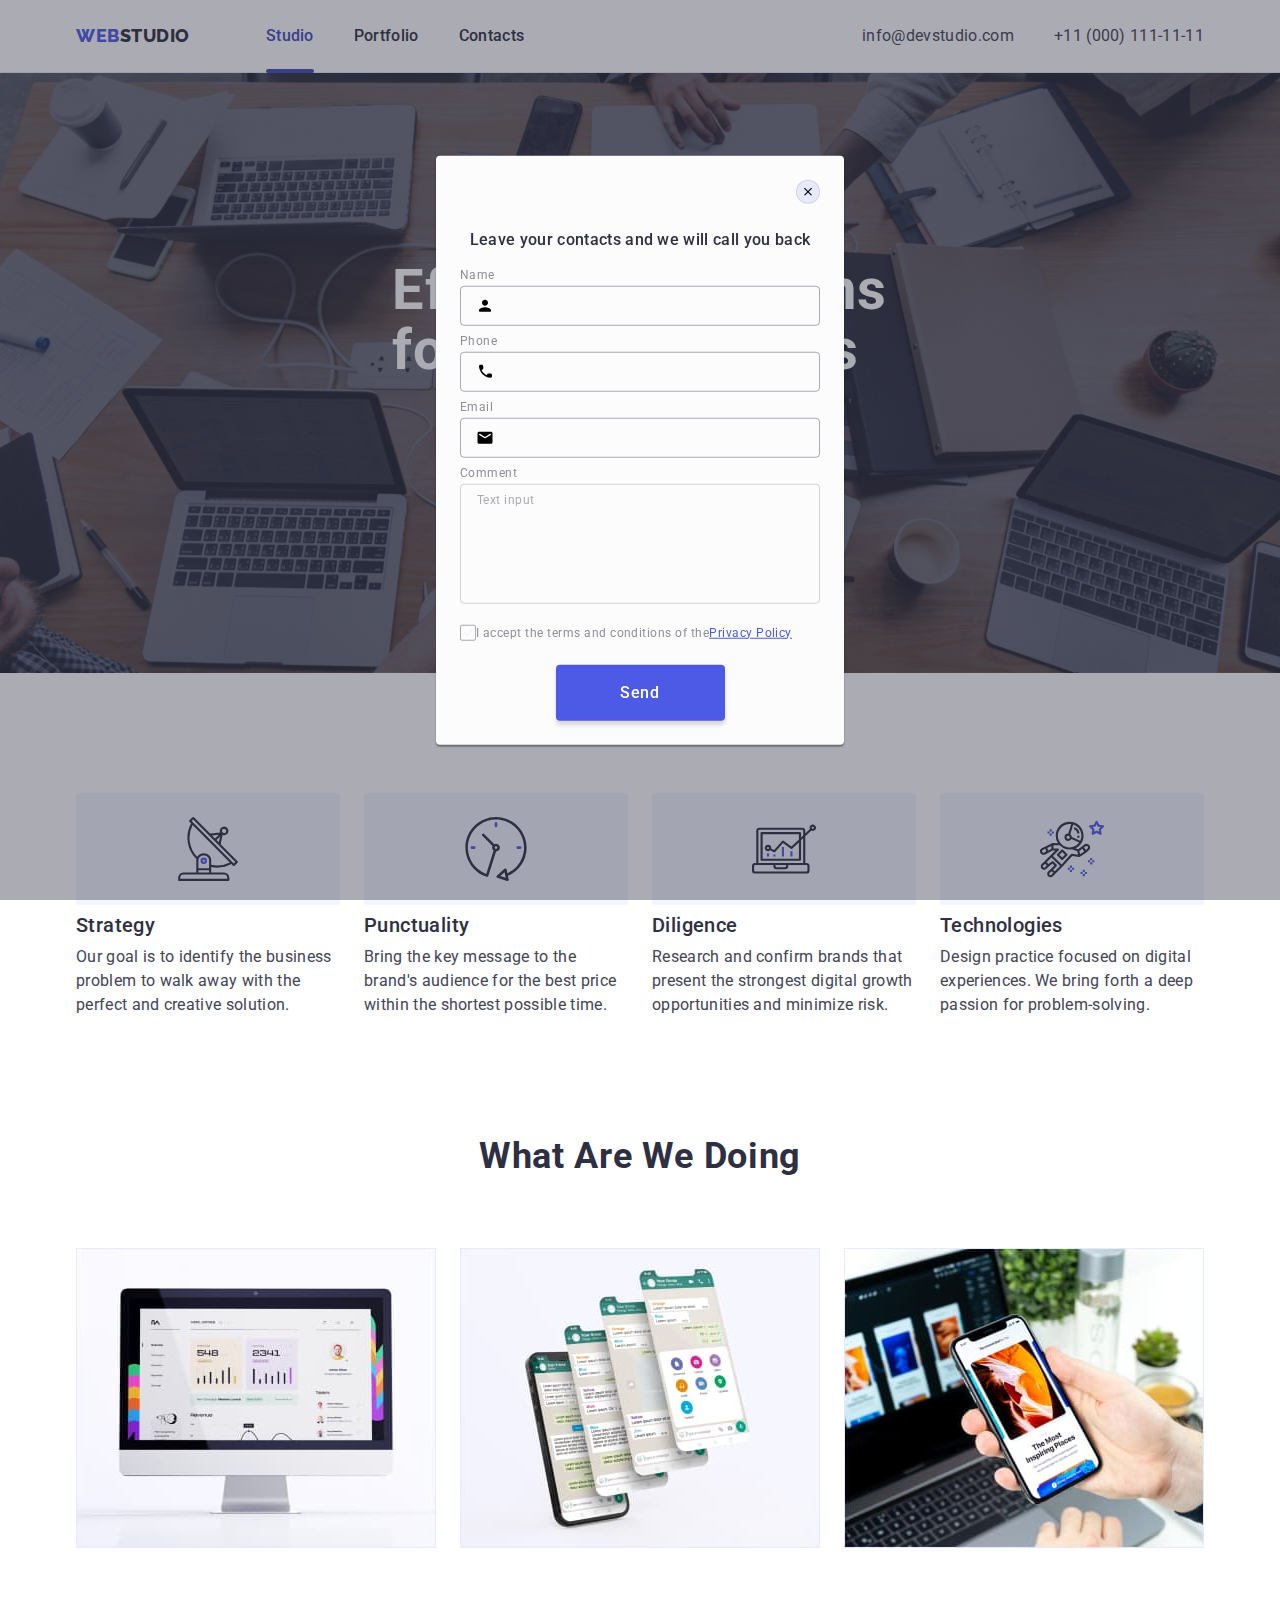
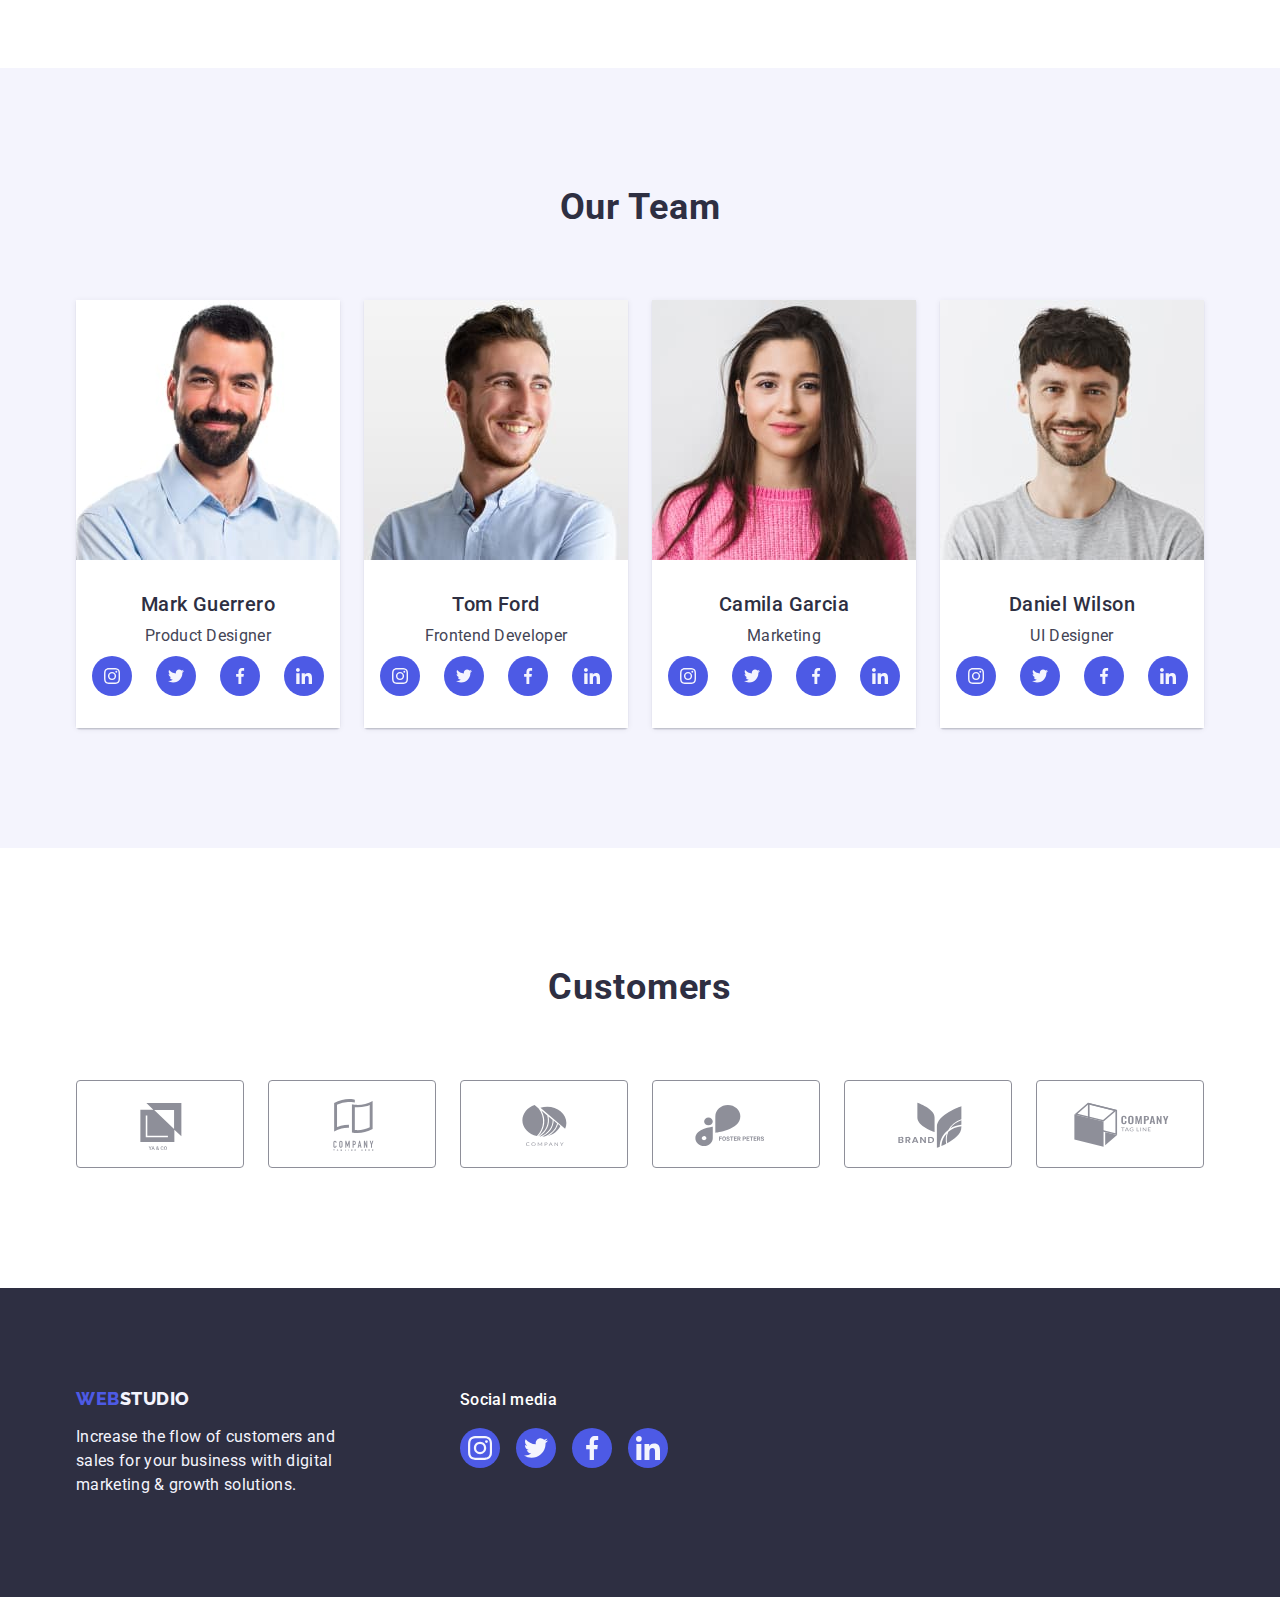
==== commit 0a9d5074: "31/05 13.32" ====
--- a/index.html
+++ b/index.html
@@ -647,8 +647,6 @@
               value="true"
             />
             <label for="user-privacy" class="contact-form-checkbox-wrapper">
-              I accept the terms and conditions of the
-              <a class="privacy-policy" href="">Privacy Policy</a>
               <span class="contact-form-own-checkbox-wrap">
                 <svg
                   class="contact-form-own-checkbox"
@@ -662,6 +660,8 @@
                   ></use>
                 </svg>
               </span>
+              I accept the terms and conditions of the
+              <a class="privacy-policy" href="">Privacy Policy</a>
             </label>
           </div>
 
--- a/css/styles.css
+++ b/css/styles.css
@@ -801,7 +801,6 @@
   border-radius: 2px; */
   padding: 4px 3px;
   cursor: pointer;
-  margin-right: 8px;
 }
 
 /* .contact-form-checkmark-icon {
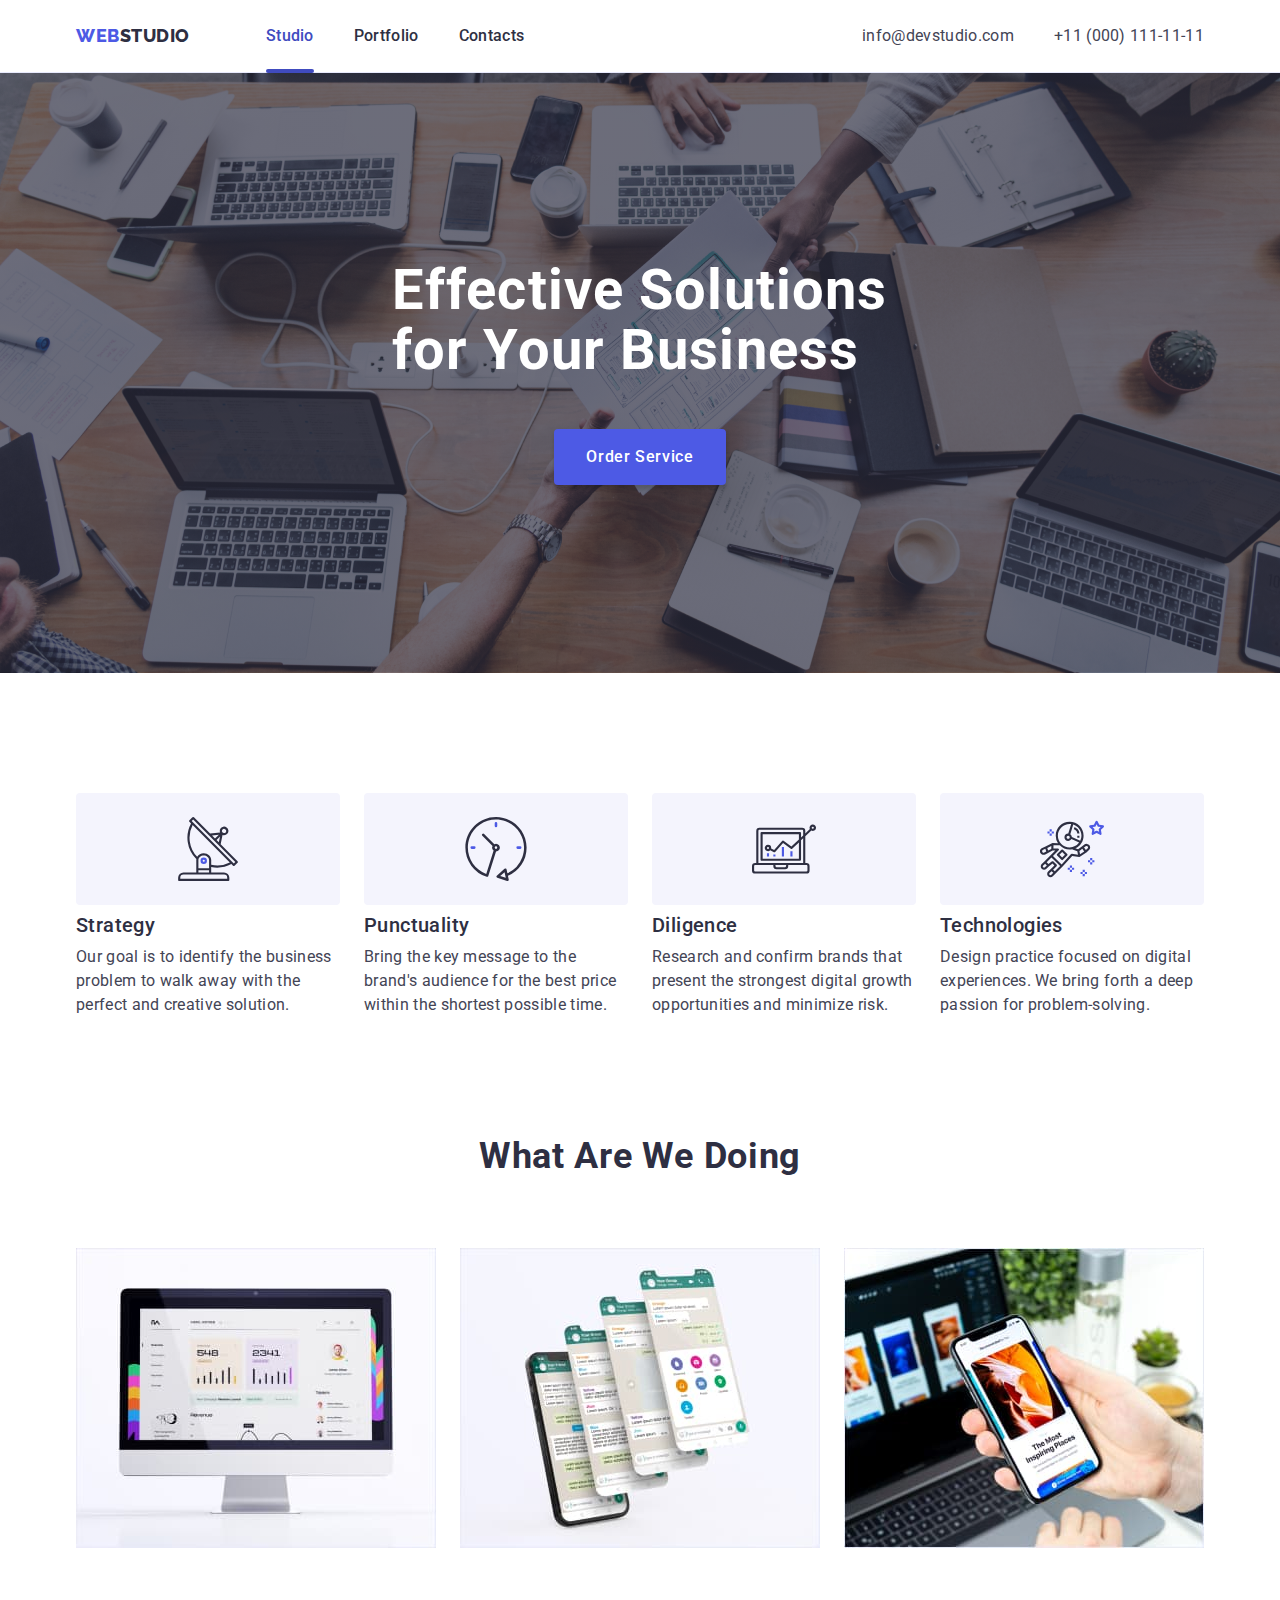
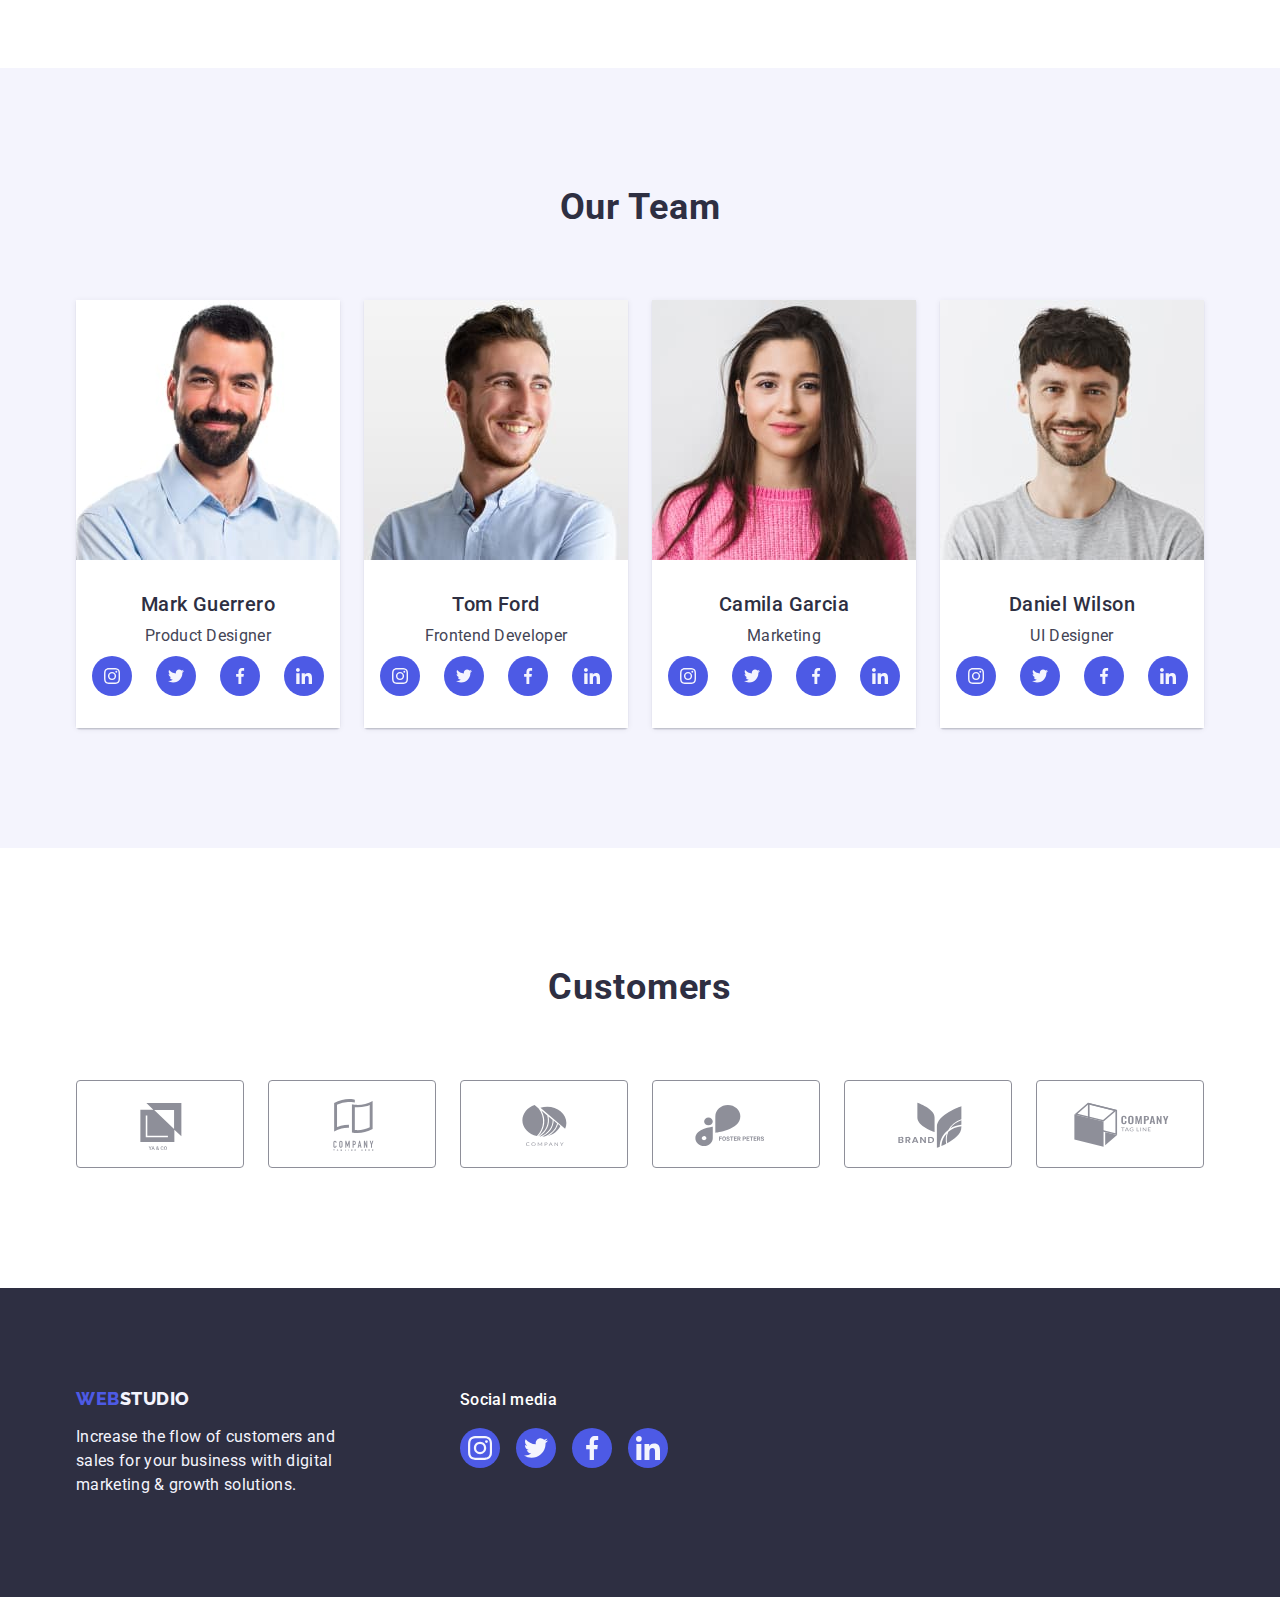
==== commit bf076cc1: "1820" ====
--- a/index.html
+++ b/index.html
@@ -565,7 +565,7 @@
         </div>
       </div>
     </footer>
-    <div class="backdrop" data-modal>
+    <div class="backdrop is-hidden" data-modal>
       <div class="modal">
         <button type="button" class="modal-close-button" data-modal-close>
           <svg class="modal-close-icon" aria-label="modal close icon" width="8" height="8">
--- a/css/styles.css
+++ b/css/styles.css
@@ -750,8 +750,8 @@
 }
 
 .contact-form-checkbox-wrapper {
-  display: flex;
-  align-items: center;
+  /* display: flex; */
+  /* align-items: center; */
   font-weight: 400;
   font-size: 12px;
   line-height: 1.17;
@@ -766,6 +766,7 @@
   fill: transparent;
   width: 16px;
   height: 16px;
+  margin-right: 8px;
   border: 1px solid rgba(46, 47, 66, 0.4);
   border-radius: 2px;
   transition: background-color var(--transition-duration-and-func),
@@ -773,7 +774,6 @@
 }
 
 .contact-form-checkbox {
-  /* appearance: none; */
   position: absolute;
 }
 
@@ -819,6 +819,7 @@
 
 .privacy-policy {
   color: #4d5ae5;
+  margin-left: 2px;
 }
 .contact-form-send {
   display: block;
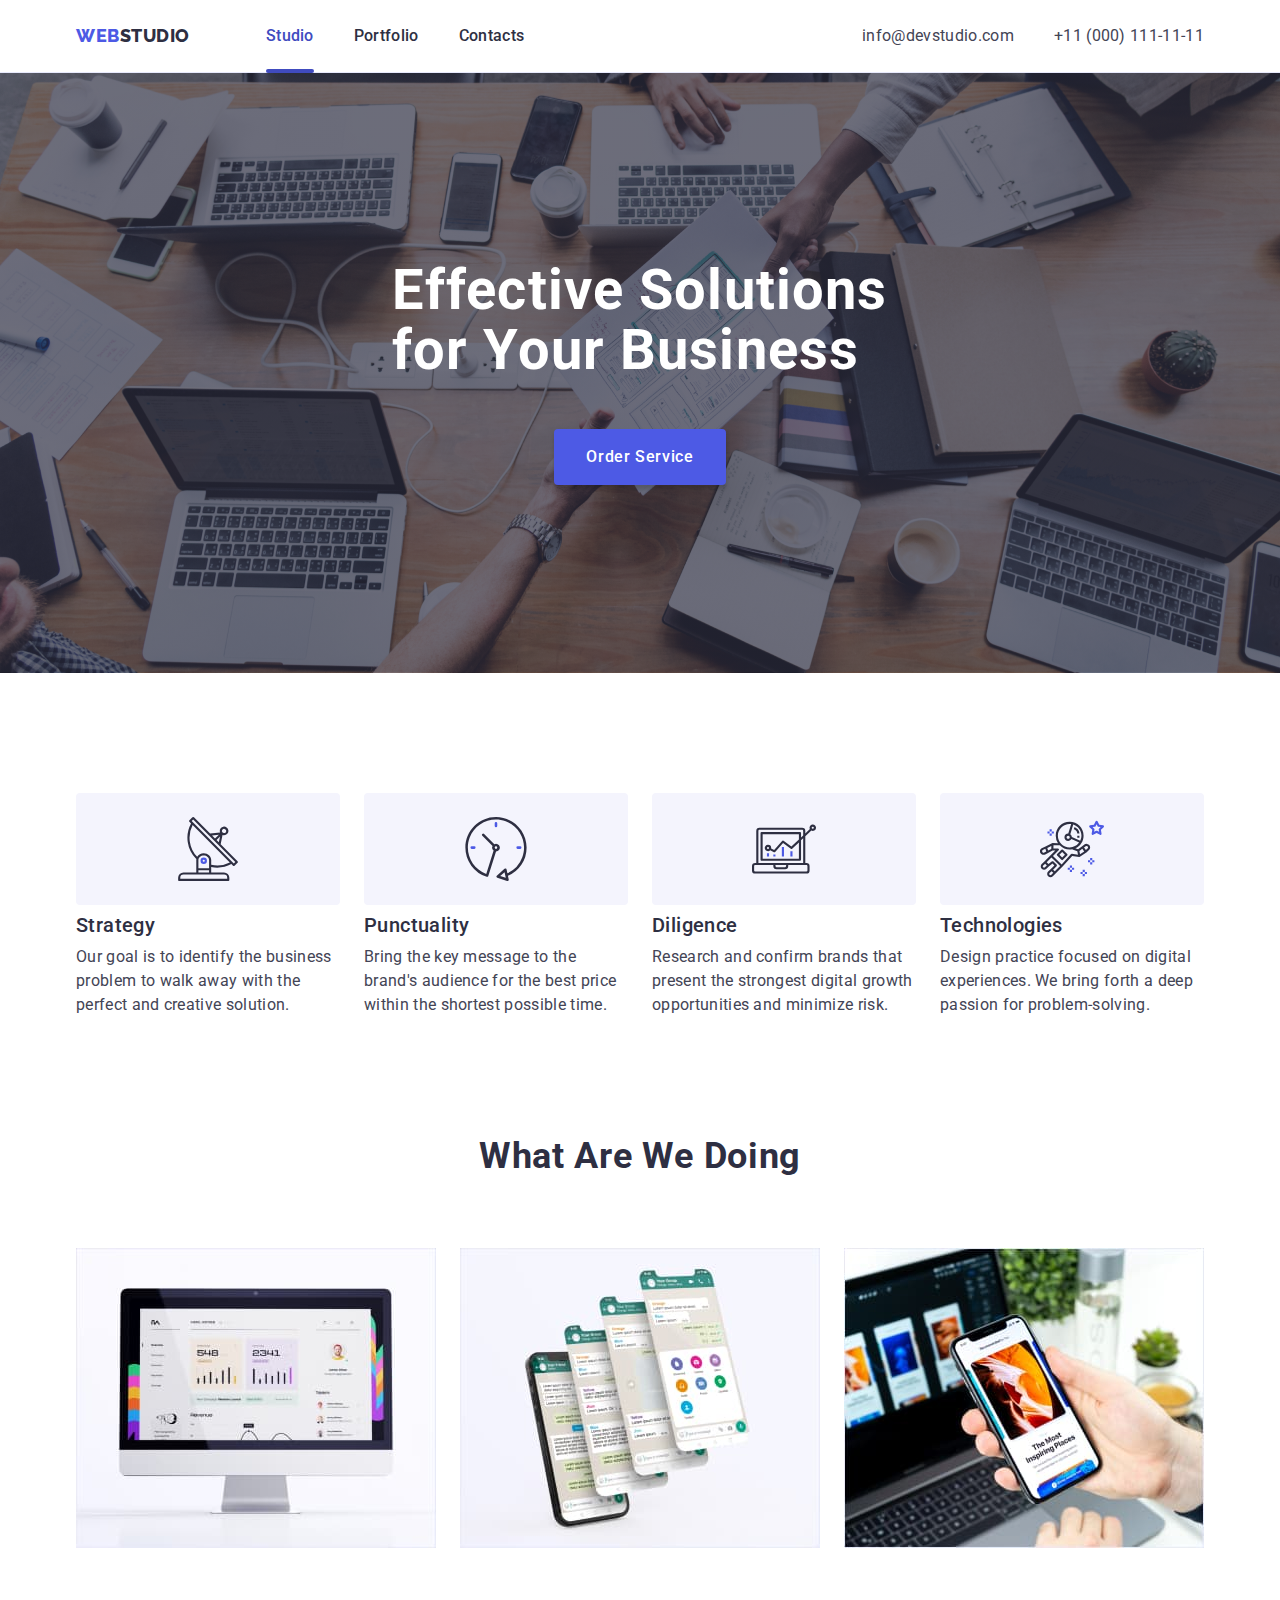
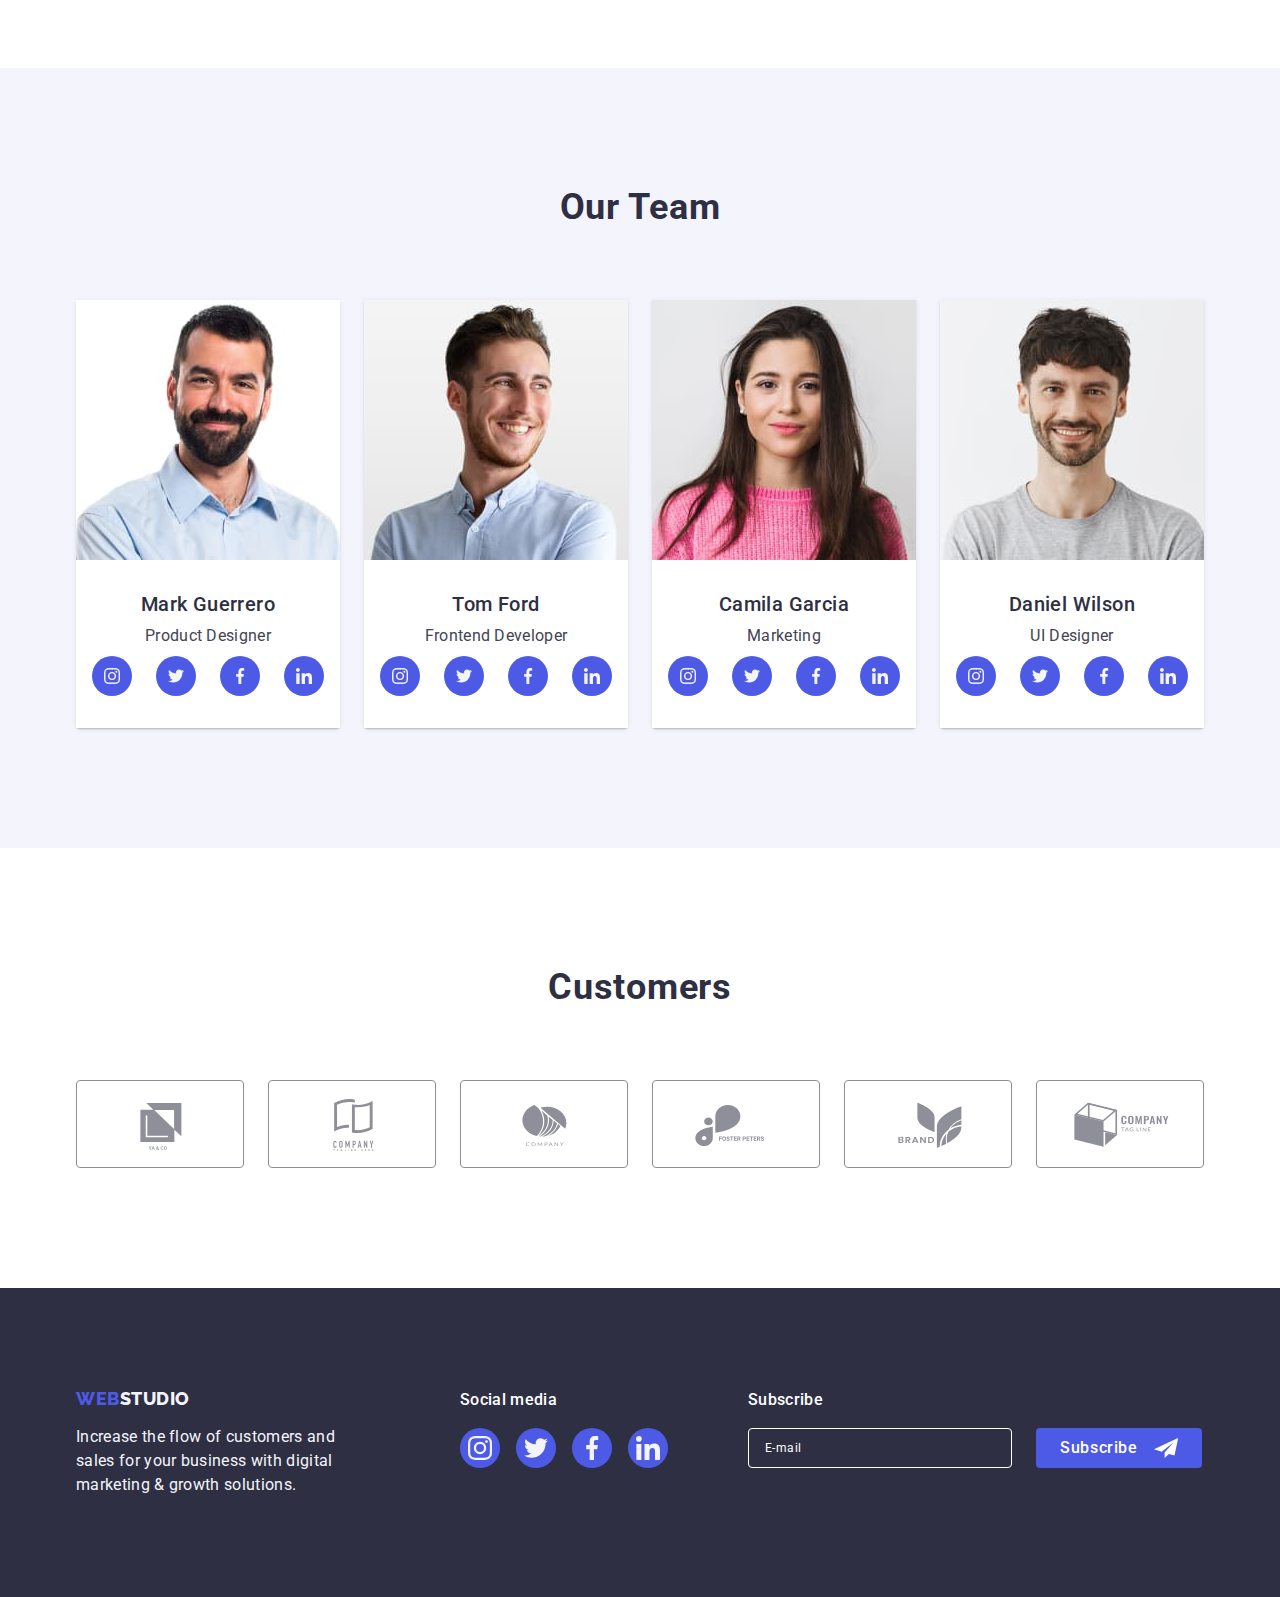
==== commit 9020d4b7: "1800" ====
--- a/index.html
+++ b/index.html
@@ -563,6 +563,33 @@
             </li>
           </ul>
         </div>
+
+        <div class="footer-block-three">
+          <p class="footer-media-message">Subscribe</p>
+
+          <div class="footer-contact-form-wrap">
+            <form class="footer-contact-form">
+              <div class="footer-form-field-wrap">
+                <label for="user_email" class="footer-form-field-wrapper"></label>
+                <input
+                  id="user_email"
+                  class="footer-form-input"
+                  name="user_email"
+                  type="email"
+                  required
+                  placeholder="E-mail"
+                />
+              </div>
+            </form>
+
+            <button class="footer-btn" type="submit">
+              Subscribe
+              <svg class="footer-btn-icon" aria-label="send icon" width="24" height="24">
+                <use href="./images/icons.svg#icon-send"></use>
+              </svg>
+            </button>
+          </div>
+        </div>
       </div>
     </footer>
     <div class="backdrop is-hidden" data-modal>
--- a/css/styles.css
+++ b/css/styles.css
@@ -412,7 +412,7 @@
 
 /*================ /CUSTOMERS =============== */
 
-/*====================== footer ================*/
+/*====================== FOOTER ================*/
 
 .footer {
   background-color: #2e2f42;
@@ -447,6 +447,11 @@
   color: #ffffff;
   margin-bottom: 16px;
 }
+
+.footer-block-two {
+  margin-right: 80px;
+}
+
 .footer-social-list {
   display: flex;
   gap: 16px;
@@ -472,7 +477,67 @@
   fill: var(--footer-social-list-icon-color);
 }
 
-/*====================== /footer ================*/
+.footer-block-three {
+}
+
+.footer-contact-form-wrap {
+  display: flex;
+}
+
+.footer-contact-form {
+}
+
+.footer-form-field-wrap {
+}
+
+.footer-form-field-wrapper {
+}
+
+.footer-form-input {
+  margin-right: 24px;
+
+  width: 264px;
+  height: 40px;
+
+  padding-left: 16px;
+  background-color: transparent;
+  /* outline: transparent; */
+  border: 1px solid #ffffff;
+  /* filter: drop-shadow(0px 4px 4px rgba(0, 0, 0, 0.15)); */
+  border-radius: 4px;
+
+  font-weight: 400;
+  font-size: 12px;
+  line-height: 2;
+  letter-spacing: 0.04em;
+  color: #ffffff;
+}
+
+.footer-form-input::placeholder {
+  font-weight: 400;
+  font-size: 12px;
+  line-height: 2;
+  letter-spacing: 0.04em;
+  color: #ffffff;
+}
+
+.footer-btn {
+  font-weight: 500;
+  font-size: 16px;
+  line-height: 1.5;
+  display: flex;
+  align-items: center;
+  text-align: center;
+  letter-spacing: 0.04em;
+  color: #ffffff;
+  background: #4d5ae5;
+  border-radius: 4px;
+  gap: 16px;
+  padding: 8px 24px;
+  border: none;
+}
+
+/*====================== /FOOTER ================*/
 
 /*====================== PORTFOLIO =================*/
 
@@ -750,8 +815,7 @@
 }
 
 .contact-form-checkbox-wrapper {
-  /* display: flex; */
-  /* align-items: center; */
+  display: inline-flex;
   font-weight: 400;
   font-size: 12px;
   line-height: 1.17;
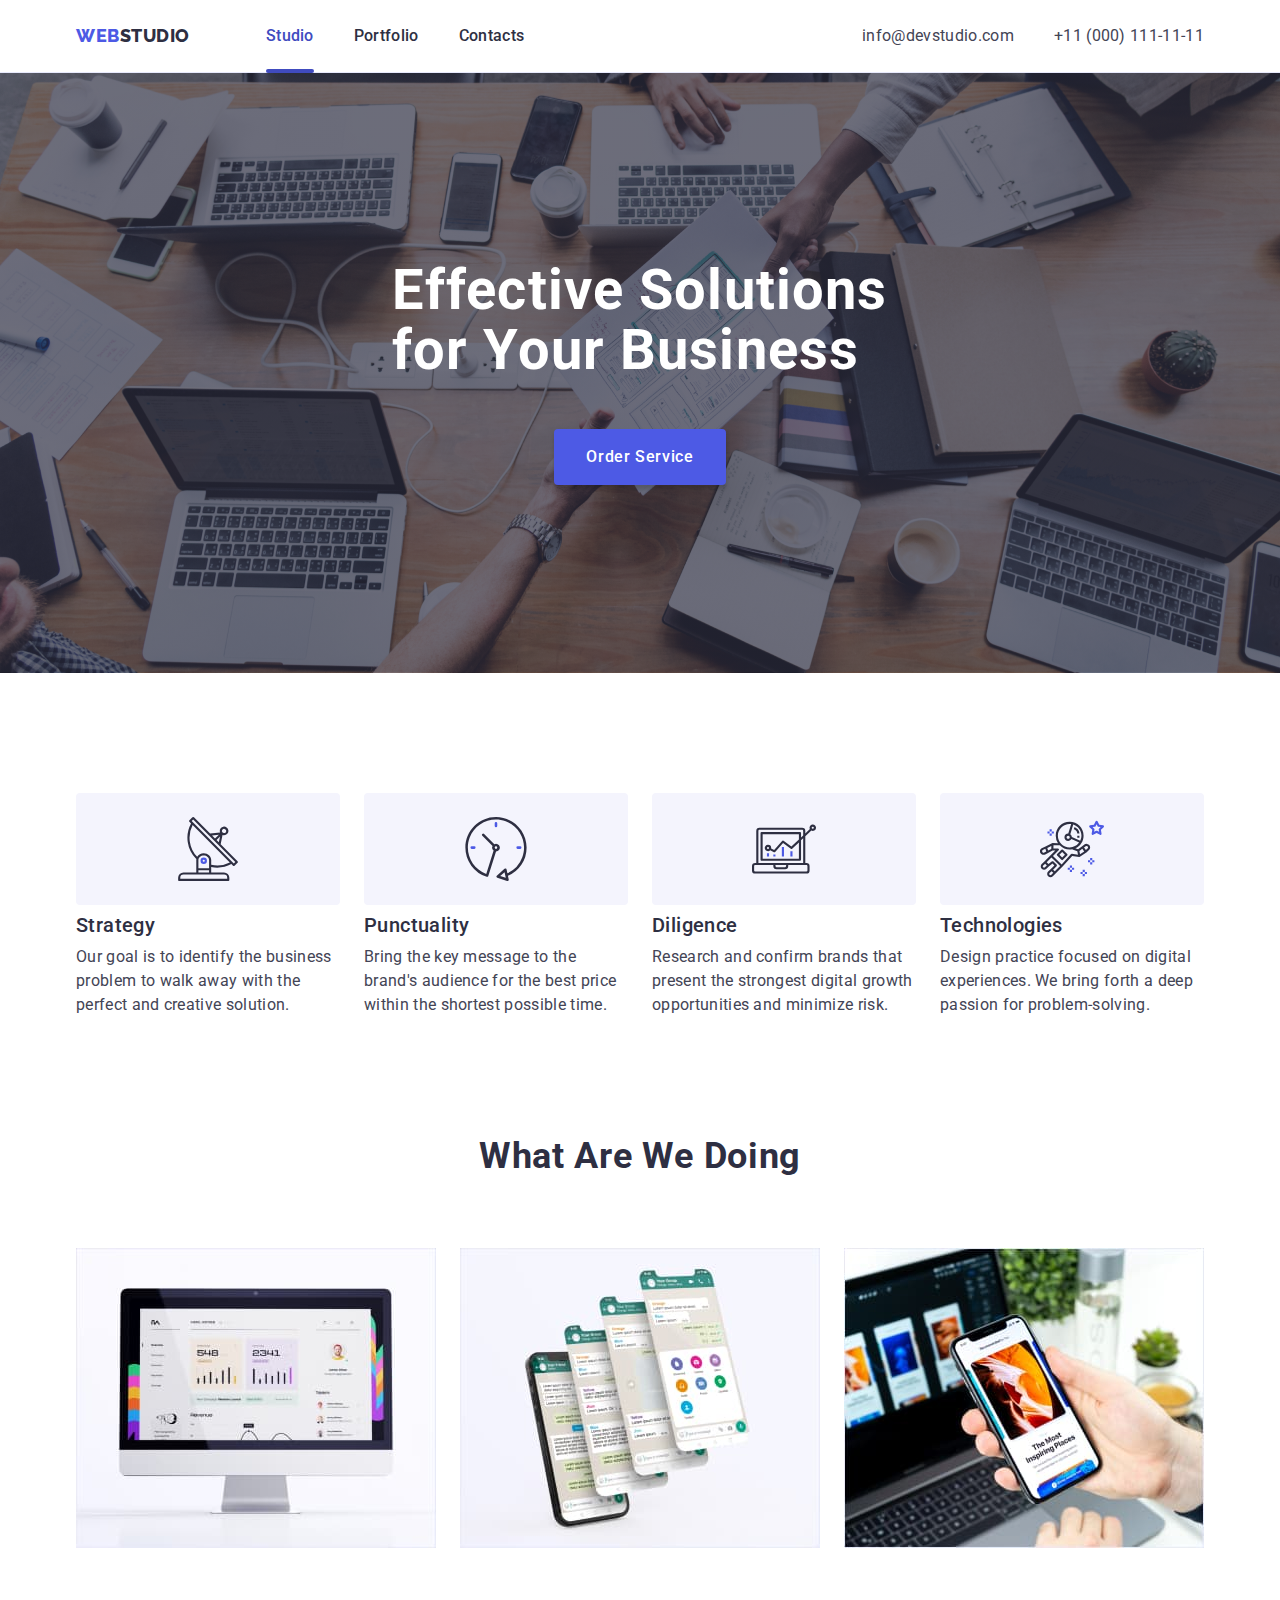
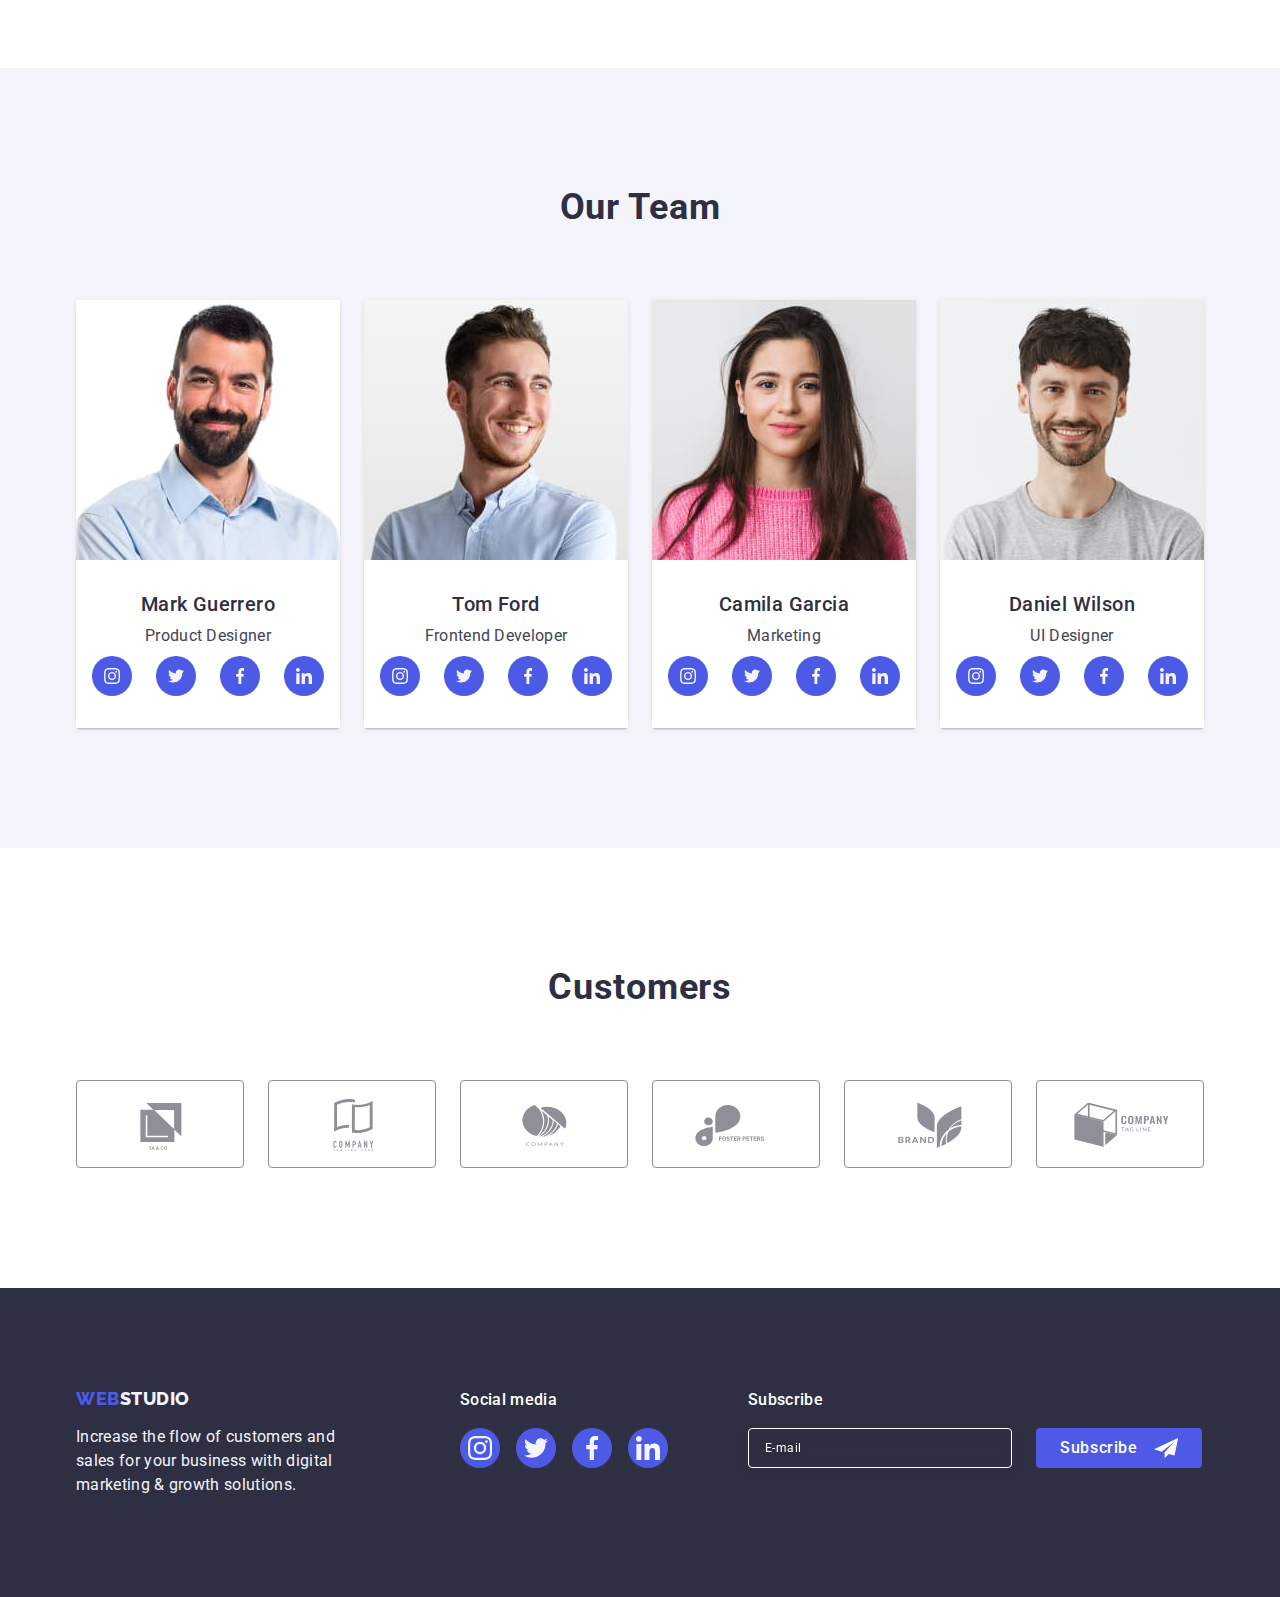
==== commit dbf3beb2: "1839" ====
--- a/index.html
+++ b/index.html
@@ -567,20 +567,16 @@
         <div class="footer-block-three">
           <p class="footer-media-message">Subscribe</p>
 
-          <div class="footer-contact-form-wrap">
-            <form class="footer-contact-form">
-              <div class="footer-form-field-wrap">
-                <label for="user_email" class="footer-form-field-wrapper"></label>
-                <input
-                  id="user_email"
-                  class="footer-form-input"
-                  name="user_email"
-                  type="email"
-                  required
-                  placeholder="E-mail"
-                />
-              </div>
-            </form>
+          <form class="footer-contact-form">
+            <label class="footer-form-field-wrapper">
+              <input
+                class="footer-form-input"
+                name="user_email"
+                type="email"
+                required
+                placeholder="E-mail"
+              />
+            </label>
 
             <button class="footer-btn" type="submit">
               Subscribe
@@ -588,7 +584,7 @@
                 <use href="./images/icons.svg#icon-send"></use>
               </svg>
             </button>
-          </div>
+          </form>
         </div>
       </div>
     </footer>
--- a/css/styles.css
+++ b/css/styles.css
@@ -477,35 +477,28 @@
   fill: var(--footer-social-list-icon-color);
 }
 
-.footer-block-three {
-}
-
-.footer-contact-form-wrap {
-  display: flex;
-}
-
 .footer-contact-form {
-}
-
-.footer-form-field-wrap {
-}
-
-.footer-form-field-wrapper {
+  display: flex;
+  gap: 24px;
 }
 
 .footer-form-input {
-  margin-right: 24px;
-
   width: 264px;
   height: 40px;
-
   padding-left: 16px;
   background-color: transparent;
   /* outline: transparent; */
   border: 1px solid #ffffff;
-  /* filter: drop-shadow(0px 4px 4px rgba(0, 0, 0, 0.15)); */
+  filter: drop-shadow(0px 4px 4px rgba(0, 0, 0, 0.15));
   border-radius: 4px;
-
+  font-weight: 400;
+  font-size: 12px;
+  line-height: 1.5;
+  letter-spacing: 0.04em;
+  color: #ffffff;
+}
+
+.footer-form-input::placeholder {
   font-weight: 400;
   font-size: 12px;
   line-height: 2;
@@ -513,15 +506,9 @@
   color: #ffffff;
 }
 
-.footer-form-input::placeholder {
-  font-weight: 400;
-  font-size: 12px;
-  line-height: 2;
-  letter-spacing: 0.04em;
-  color: #ffffff;
-}
-
 .footer-btn {
+  min-width: 165px;
+  height: 40px;
   font-weight: 500;
   font-size: 16px;
   line-height: 1.5;
@@ -532,9 +519,14 @@
   color: #ffffff;
   background: #4d5ae5;
   border-radius: 4px;
-  gap: 16px;
+  /* gap: 16px; */
   padding: 8px 24px;
   border: none;
+  cursor: pointer;
+}
+
+.footer-btn-icon {
+  margin-left: 16px;
 }
 
 /*====================== /FOOTER ================*/
